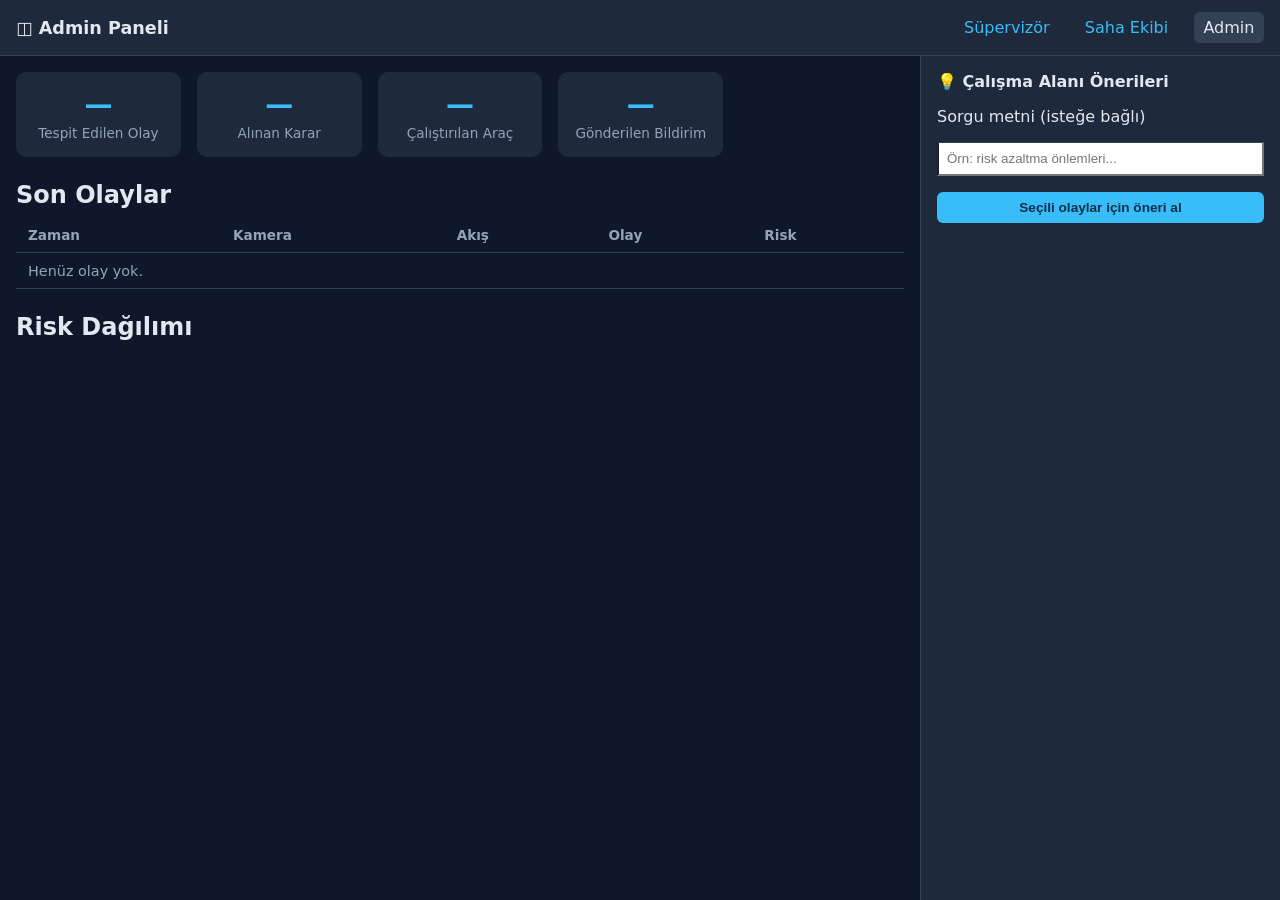
==== backend/gateway/static/admin.html @ 1fd238fa "ui  eklendi" ====
<!DOCTYPE html>
<html lang="tr">
<head>
  <meta charset="UTF-8" />
  <meta name="viewport" content="width=device-width, initial-scale=1.0" />
  <title>Admin | Video Risk Analizi</title>
  <link rel="stylesheet" href="styles.css" />
  <style>
    .app.with-sidebar .main { margin-right: 360px; }
    .app.with-sidebar .sidebar { width: 360px; }
  </style>
  <script type="module" src="admin.js"></script>
</head>
<body>
  <header>
    <h1>◫ Admin Paneli</h1>
    <nav class="nav-links">
      <a href="index.html">Süpervizör</a>
      <a href="saha.html">Saha Ekibi</a>
      <a href="admin.html" class="active">Admin</a>
    </nav>
  </header>
  <div class="app with-sidebar">
    <main class="main">
      <section class="kpi-grid" id="kpi-grid">
        <div class="kpi-card"><div class="value" id="kpi-events">—</div><div class="label">Tespit Edilen Olay</div></div>
        <div class="kpi-card"><div class="value" id="kpi-decisions">—</div><div class="label">Alınan Karar</div></div>
        <div class="kpi-card"><div class="value" id="kpi-tools">—</div><div class="label">Çalıştırılan Araç</div></div>
        <div class="kpi-card"><div class="value" id="kpi-notifications">—</div><div class="label">Gönderilen Bildirim</div></div>
      </section>

      <h2 style="margin:1rem 0 0.5rem;">Son Olaylar</h2>
      <table class="events-table">
        <thead>
          <tr><th>Zaman</th><th>Kamera</th><th>Akış</th><th>Olay</th><th>Risk</th></tr>
        </thead>
        <tbody id="events-body"><tr><td colspan="5" class="empty-state">Henüz olay yok.</td></tr></tbody>
      </table>

      <h2 style="margin:1rem 0 0.5rem;">Risk Dağılımı</h2>
      <div class="chart-wrap">
        <canvas id="risk-chart"></canvas>
      </div>
    </main>

    <aside class="sidebar" style="width:360px;">
      <h2>💡 Çalışma Alanı Önerileri</h2>
      <label class="meta" for="query-text">Sorgu metni (isteğe bağlı)</label>
      <input id="query-text" class="chat-input" style="padding:0.5rem;" placeholder="Örn: risk azaltma önlemleri..." />
      <button id="suggest-btn" class="btn" style="width:100%;">Seçili olaylar için öneri al</button>
      <div id="suggestions-list" style="display:flex;flex-direction:column;gap:0.75rem;margin-top:1rem;overflow-y:auto;flex:1;"></div>
    </aside>
  </div>

  <div id="chat-drawer" class="chat-drawer">
    <div class="modal-header">
      <h3 id="chat-title">Öneri Sohbeti</h3>
      <button class="close-drawer" id="chat-close">×</button>
    </div>
    <div id="chat-messages" class="chat-messages"></div>
    <form id="chat-form" class="chat-input">
      <input id="chat-input" type="text" placeholder="Mesaj yazın..." autocomplete="off" />
      <button class="btn" type="submit">Gönder</button>
    </form>
  </div>

  <div id="toast" class="toast"></div>
</body>
</html>
---- backend/gateway/static/styles.css ----
:root {
  --bg: #0f172a;
  --surface: #1e293b;
  --surface-2: #334155;
  --text: #e2e8f0;
  --muted: #94a3b8;
  --accent: #38bdf8;
  --danger: #ef4444;
  --warn: #f59e0b;
  --success: #22c55e;
  --post-it: #fef08a;
  --post-it-text: #422006;
}

* { box-sizing: border-box; }

html, body {
  margin: 0;
  padding: 0;
  background: var(--bg);
  color: var(--text);
  font-family: system-ui, -apple-system, BlinkMacSystemFont, "Segoe UI", Roboto, sans-serif;
  height: 100%;
  overflow: hidden;
}

a { color: var(--accent); text-decoration: none; }
a:hover { text-decoration: underline; }

header {
  height: 56px;
  background: var(--surface);
  border-bottom: 1px solid var(--surface-2);
  display: flex;
  align-items: center;
  justify-content: space-between;
  padding: 0 1rem;
  flex-shrink: 0;
}

header h1 {
  margin: 0;
  font-size: 1.1rem;
  display: flex;
  align-items: center;
  gap: 0.5rem;
}

.nav-links {
  display: flex;
  gap: 1rem;
}

.nav-links a {
  padding: 0.35rem 0.6rem;
  border-radius: 6px;
}

.nav-links a.active {
  background: var(--surface-2);
  color: var(--text);
}

.app {
  display: flex;
  height: calc(100vh - 56px);
}

.main {
  flex: 1;
  overflow: auto;
  padding: 1rem;
}

/* Camera grid */
.camera-grid {
  display: grid;
  grid-template-columns: repeat(3, 1fr);
  gap: 8px;
}

.camera-cell {
  position: relative;
  aspect-ratio: 16/9;
  background: #000;
  border-radius: 8px;
  overflow: hidden;
  cursor: pointer;
  border: 2px solid transparent;
  transition: border-color 0.2s;
}

.camera-cell video {
  width: 100%;
  height: 100%;
  object-fit: cover;
  display: block;
}

.camera-cell.risk-high {
  animation: blink-red 1s infinite;
  border: 4px solid #ff0000;
}

.camera-cell.risk-medium {
  border: 3px solid #f59e0b;
}

.camera-cell.risk-low {
  border: 2px solid #22c55e;
}

@keyframes blink-red {
  0%, 100% { border-color: #ff0000; }
  50% { border-color: #5c0000; }
}

.camera-label {
  position: absolute;
  bottom: 0;
  left: 0;
  right: 0;
  padding: 0.5rem;
  background: rgba(0,0,0,0.6);
  display: flex;
  justify-content: space-between;
  align-items: center;
  font-size: 0.85rem;
}

.risk-badge {
  padding: 0.15rem 0.45rem;
  border-radius: 999px;
  font-weight: 700;
  text-transform: uppercase;
  font-size: 0.7rem;
}

.risk-badge.high { background: rgba(239,68,68,0.2); color: #fca5a5; }
.risk-badge.medium { background: rgba(245,158,11,0.2); color: #fcd34d; }
.risk-badge.low { background: rgba(34,197,94,0.2); color: #86efac; }

/* Sidebar */
.sidebar {
  width: 320px;
  background: var(--surface);
  border-left: 1px solid var(--surface-2);
  display: flex;
  flex-direction: column;
  padding: 1rem;
  gap: 1rem;
  position: fixed;
  right: 0;
  top: 56px;
  bottom: 0;
  overflow-y: auto;
}

.app.with-sidebar .main {
  margin-right: 320px;
}

.sidebar h2 {
  margin: 0;
  font-size: 1rem;
}

.notifications-list {
  display: flex;
  flex-direction: column;
  gap: 0.5rem;
  max-height: 220px;
  overflow-y: auto;
}

.notification-card {
  background: var(--surface-2);
  border-radius: 8px;
  padding: 0.6rem;
  font-size: 0.85rem;
}

.notification-card .meta {
  color: var(--muted);
  font-size: 0.75rem;
  margin-top: 0.25rem;
}

.actions-panel h3 {
  margin: 0 0 0.5rem;
  font-size: 0.95rem;
}

.actions-list {
  display: flex;
  flex-wrap: wrap;
  gap: 0.5rem;
}

.btn {
  background: var(--accent);
  color: #082f49;
  border: none;
  border-radius: 6px;
  padding: 0.5rem 0.75rem;
  font-weight: 600;
  cursor: pointer;
  font-size: 0.85rem;
}

.btn:hover { filter: brightness(1.1); }

.btn-secondary {
  background: var(--surface-2);
  color: var(--text);
}

.btn-danger {
  background: var(--danger);
  color: white;
}

/* Modal */
.modal-overlay {
  position: fixed;
  inset: 0;
  background: rgba(0,0,0,0.8);
  display: none;
  align-items: center;
  justify-content: center;
  z-index: 100;
}

.modal-overlay.open { display: flex; }

.modal {
  background: var(--surface);
  width: min(900px, 95vw);
  max-height: 90vh;
  border-radius: 12px;
  overflow: hidden;
  display: flex;
  flex-direction: column;
}

.modal-header {
  display: flex;
  justify-content: space-between;
  align-items: center;
  padding: 0.75rem 1rem;
  border-bottom: 1px solid var(--surface-2);
}

.modal-body {
  padding: 1rem;
  overflow-y: auto;
}

.modal video {
  width: 100%;
  aspect-ratio: 16/9;
  background: #000;
  border-radius: 8px;
}

/* Post-it */
.post-it {
  background: var(--post-it);
  color: var(--post-it-text);
  padding: 1rem;
  border-radius: 4px;
  box-shadow: 4px 4px 10px rgba(0,0,0,0.25);
  transform: rotate(-1.5deg);
  transition: transform 0.15s, box-shadow 0.15s;
  cursor: pointer;
}

.post-it:hover {
  transform: rotate(0deg) scale(1.02);
  box-shadow: 6px 6px 14px rgba(0,0,0,0.3);
}

.post-it h4 { margin: 0 0 0.5rem; font-size: 1rem; }
.post-it p { margin: 0; font-size: 0.85rem; }

/* Alarm banner */
.alarm-banner {
  background: var(--danger);
  color: white;
  padding: 0.75rem 1rem;
  border-radius: 8px;
  animation: blink-bg 1s infinite;
  font-weight: 700;
  display: flex;
  align-items: center;
  gap: 0.5rem;
}

@keyframes blink-bg {
  0%, 100% { background: #ef4444; }
  50% { background: #7f1d1d; }
}

/* Toast */
.toast {
  position: fixed;
  bottom: 1rem;
  left: 50%;
  transform: translateX(-50%);
  background: var(--surface-2);
  color: var(--text);
  padding: 0.75rem 1.25rem;
  border-radius: 8px;
  box-shadow: 0 4px 12px rgba(0,0,0,0.4);
  z-index: 200;
  display: none;
}

.toast.show { display: block; }

/* Saha */
.role-selector {
  display: flex;
  gap: 0.5rem;
  margin-bottom: 1rem;
  flex-wrap: wrap;
}

.role-selector button.active {
  background: var(--accent);
  color: #082f49;
}

.alarm-card {
  background: var(--surface);
  border-radius: 10px;
  padding: 1rem;
  margin-bottom: 1rem;
  border: 1px solid var(--surface-2);
}

.alarm-card video {
  width: 100%;
  aspect-ratio: 16/9;
  background: #000;
  border-radius: 8px;
  margin: 0.75rem 0;
}

/* Admin */
.kpi-grid {
  display: grid;
  grid-template-columns: repeat(auto-fill, minmax(160px, 1fr));
  gap: 1rem;
  margin-bottom: 1.5rem;
}

.kpi-card {
  background: var(--surface);
  border-radius: 10px;
  padding: 1rem;
  text-align: center;
}

.kpi-card .value {
  font-size: 1.75rem;
  font-weight: 700;
  color: var(--accent);
}

.kpi-card .label {
  font-size: 0.85rem;
  color: var(--muted);
  margin-top: 0.25rem;
}

.events-table {
  width: 100%;
  border-collapse: collapse;
  font-size: 0.85rem;
  margin-bottom: 1.5rem;
}

.events-table th,
.events-table td {
  padding: 0.6rem 0.75rem;
  border-bottom: 1px solid var(--surface-2);
  text-align: left;
}

.events-table th { color: var(--muted); }

.chart-wrap {
  width: 100%;
  max-width: 420px;
  aspect-ratio: 2 / 1;
  margin-bottom: 1.5rem;
}

.chat-drawer {
  position: fixed;
  right: 0;
  top: 56px;
  bottom: 0;
  width: 360px;
  background: var(--surface);
  border-left: 1px solid var(--surface-2);
  display: flex;
  flex-direction: column;
  transform: translateX(100%);
  transition: transform 0.2s;
  z-index: 120;
}

.chat-drawer.open { transform: translateX(0); }

.chat-messages {
  flex: 1;
  overflow-y: auto;
  padding: 1rem;
  display: flex;
  flex-direction: column;
  gap: 0.75rem;
}

.chat-bubble {
  background: var(--surface-2);
  padding: 0.6rem 0.8rem;
  border-radius: 8px;
  font-size: 0.85rem;
}

.chat-bubble.user { align-self: flex-end; background: #0c4a6e; }

.chat-input {
  display: flex;
  gap: 0.5rem;
  padding: 1rem;
  border-top: 1px solid var(--surface-2);
}

.chat-input input {
  flex: 1;
  background: var(--bg);
  border: 1px solid var(--surface-2);
  border-radius: 6px;
  color: var(--text);
  padding: 0.5rem 0.75rem;
}

.close-drawer {
  background: transparent;
  border: none;
  color: var(--text);
  font-size: 1.25rem;
  cursor: pointer;
}

.empty-state {
  color: var(--muted);
  font-size: 0.9rem;
  text-align: center;
  padding: 2rem;
}

@media (max-width: 900px) {
  .camera-grid { grid-template-columns: repeat(2, 1fr); }
  .sidebar { width: 100%; position: relative; top: auto; right: auto; border-left: none; border-top: 1px solid var(--surface-2); }
  .app.with-sidebar { flex-direction: column; }
  .app.with-sidebar .main { margin-right: 0; }
}

@media (max-width: 600px) {
  .camera-grid { grid-template-columns: 1fr; }
}
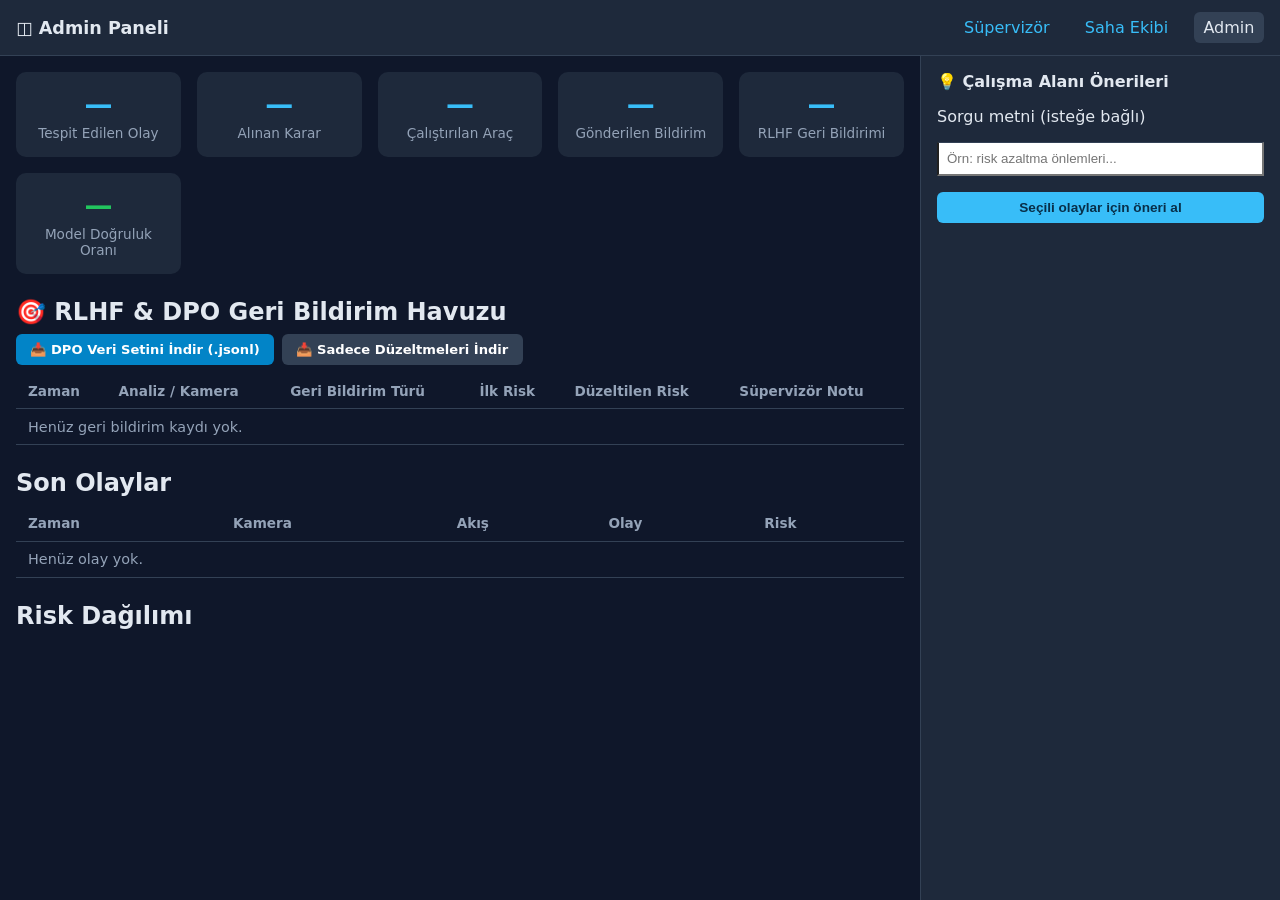
==== commit cebb6ffc: "RLHF eklendi" ====
--- a/backend/gateway/static/admin.html
+++ b/backend/gateway/static/admin.html
@@ -27,7 +27,24 @@
         <div class="kpi-card"><div class="value" id="kpi-decisions">—</div><div class="label">Alınan Karar</div></div>
         <div class="kpi-card"><div class="value" id="kpi-tools">—</div><div class="label">Çalıştırılan Araç</div></div>
         <div class="kpi-card"><div class="value" id="kpi-notifications">—</div><div class="label">Gönderilen Bildirim</div></div>
+        <div class="kpi-card"><div class="value" id="kpi-feedbacks" style="color:#38bdf8;">—</div><div class="label">RLHF Geri Bildirimi</div></div>
+        <div class="kpi-card"><div class="value" id="kpi-accuracy" style="color:#22c55e;">—</div><div class="label">Model Doğruluk Oranı</div></div>
       </section>
+
+      <!-- RLHF / DPO Veri Seti ve Geri Bildirim Havuzu -->
+      <div style="display:flex;justify-content:space-between;align-items:center;margin:1.5rem 0 0.5rem;flex-wrap:wrap;gap:0.5rem;">
+        <h2 style="margin:0;">🎯 RLHF & DPO Geri Bildirim Havuzu</h2>
+        <div style="display:flex;gap:0.5rem;">
+          <a href="/api/v1/feedback/export" class="btn-dpo-export" download="dpo_dataset.jsonl">📥 DPO Veri Setini İndir (.jsonl)</a>
+          <a href="/api/v1/feedback/export?only_corrections=true" class="btn-dpo-export" style="background:#334155;" download="dpo_corrections.jsonl">📥 Sadece Düzeltmeleri İndir</a>
+        </div>
+      </div>
+      <table class="events-table">
+        <thead>
+          <tr><th>Zaman</th><th>Analiz / Kamera</th><th>Geri Bildirim Türü</th><th>İlk Risk</th><th>Düzeltilen Risk</th><th>Süpervizör Notu</th></tr>
+        </thead>
+        <tbody id="feedbacks-body"><tr><td colspan="6" class="empty-state">Henüz geri bildirim kaydı yok.</td></tr></tbody>
+      </table>
 
       <h2 style="margin:1rem 0 0.5rem;">Son Olaylar</h2>
       <table class="events-table">
@@ -41,6 +58,7 @@
       <div class="chart-wrap">
         <canvas id="risk-chart"></canvas>
       </div>
+
     </main>
 
     <aside class="sidebar" style="width:360px;">
--- a/backend/gateway/static/styles.css
+++ b/backend/gateway/static/styles.css
@@ -473,3 +473,377 @@
 @media (max-width: 600px) {
   .camera-grid { grid-template-columns: 1fr; }
 }
+
+/* =========================================================================
+   Sözde-canlı arayüz eklemeleri — gerçek analiz verisi için yeni bileşenler
+   ========================================================================= */
+
+/* Başlık çubuğundaki kütüphane/rol durumu */
+header .meta { margin-left: auto; font-size: 0.8rem; opacity: 0.75; }
+
+/* Kamera hücresi: o an tetiklenen uyarı satırı */
+.cell-event {
+  padding: 0.35rem 0.6rem;
+  font-size: 0.75rem;
+  color: #94a3b8;
+  background: rgba(15, 23, 42, 0.75);
+  border-top: 1px solid rgba(148, 163, 184, 0.15);
+  white-space: nowrap;
+  overflow: hidden;
+  text-overflow: ellipsis;
+}
+.cell-event-active {
+  color: #fca5a5;
+  background: rgba(239, 68, 68, 0.16);
+  font-weight: 600;
+}
+
+.camera-label .label-text {
+  overflow: hidden;
+  text-overflow: ellipsis;
+  white-space: nowrap;
+}
+
+/* --- Bildirim kartları: şiddet renkli, zaman damgalı --- */
+.notification-card {
+  border-left: 3px solid rgba(148, 163, 184, 0.4);
+}
+.notification-card.severity-high { border-left-color: #ef4444; }
+.notification-card.severity-medium { border-left-color: #f59e0b; }
+.notification-card.severity-low { border-left-color: #22c55e; }
+
+.notif-head {
+  display: flex;
+  justify-content: space-between;
+  align-items: center;
+  gap: 0.5rem;
+  margin-bottom: 0.25rem;
+}
+.notif-severity {
+  font-size: 0.65rem;
+  font-weight: 700;
+  letter-spacing: 0.04em;
+  padding: 0.1rem 0.4rem;
+  border-radius: 4px;
+}
+.notif-severity.high { background: rgba(239, 68, 68, 0.2); color: #fca5a5; }
+.notif-severity.medium { background: rgba(245, 158, 11, 0.2); color: #fcd34d; }
+.notif-severity.low { background: rgba(34, 197, 94, 0.2); color: #86efac; }
+.notif-clock { font-size: 0.7rem; opacity: 0.6; font-variant-numeric: tabular-nums; }
+.notif-title { font-size: 0.85rem; font-weight: 600; }
+
+/* --- Ajan olay özeti kutusu (iki ekranda da aynı metin) --- */
+.summary-box {
+  margin: 0.35rem 0 0.75rem;
+  padding: 0.7rem 0.85rem;
+  background: rgba(56, 189, 248, 0.07);
+  border: 1px solid rgba(56, 189, 248, 0.22);
+  border-left: 3px solid #38bdf8;
+  border-radius: 6px;
+  font-size: 0.88rem;
+  line-height: 1.5;
+}
+
+.note-box {
+  margin: 0.35rem 0 0.75rem;
+  padding: 0.6rem 0.8rem;
+  background: rgba(245, 158, 11, 0.09);
+  border: 1px dashed rgba(245, 158, 11, 0.4);
+  border-radius: 6px;
+  font-size: 0.85rem;
+}
+
+.modal-meta-row {
+  display: flex;
+  gap: 1rem;
+  align-items: center;
+  flex-wrap: wrap;
+  margin-top: 0.85rem;
+}
+
+.modal-body h3 { margin: 1.1rem 0 0.4rem; font-size: 0.95rem; }
+.modal-body h4 { margin: 0.9rem 0 0.35rem; font-size: 0.88rem; }
+
+/* --- Olay zaman çizelgesi --- */
+.event-timeline { list-style: none; margin: 0; padding: 0; }
+.timeline-item {
+  display: grid;
+  grid-template-columns: 3.4rem 9rem 4.2rem 1fr;
+  gap: 0.55rem;
+  align-items: center;
+  padding: 0.45rem 0.5rem;
+  border-radius: 5px;
+  border-left: 3px solid rgba(148, 163, 184, 0.35);
+  background: rgba(148, 163, 184, 0.05);
+  margin-bottom: 0.3rem;
+  cursor: pointer;
+  font-size: 0.8rem;
+  transition: background 0.15s;
+}
+.timeline-item:hover { background: rgba(56, 189, 248, 0.12); }
+.timeline-item.severity-high { border-left-color: #ef4444; }
+.timeline-item.severity-medium { border-left-color: #f59e0b; }
+.timeline-item.severity-low { border-left-color: #22c55e; }
+.timeline-time { font-variant-numeric: tabular-nums; font-weight: 700; color: #e2e8f0; }
+.timeline-type { color: #cbd5e1; overflow: hidden; text-overflow: ellipsis; white-space: nowrap; }
+.timeline-sev { font-size: 0.62rem; font-weight: 700; padding: 0.08rem 0.3rem; border-radius: 3px; text-align: center; }
+.timeline-sev.high { background: rgba(239, 68, 68, 0.2); color: #fca5a5; }
+.timeline-sev.medium { background: rgba(245, 158, 11, 0.2); color: #fcd34d; }
+.timeline-sev.low { background: rgba(34, 197, 94, 0.2); color: #86efac; }
+.timeline-item .meta { overflow: hidden; text-overflow: ellipsis; white-space: nowrap; }
+
+/* --- Aksiyon listesi (operatör talimatları) --- */
+.action-advice {
+  margin: 0.4rem 0 0;
+  padding-left: 1.2rem;
+  font-size: 0.83rem;
+  line-height: 1.55;
+  color: #cbd5e1;
+}
+.action-advice li { margin-bottom: 0.2rem; }
+
+.btn-done { opacity: 0.75; border-color: rgba(34, 197, 94, 0.5); }
+
+/* --- Atama paneli --- */
+.assign-panel {
+  display: grid;
+  grid-template-columns: repeat(auto-fit, minmax(160px, 1fr));
+  gap: 0.6rem;
+  align-items: end;
+  padding: 0.8rem;
+  background: rgba(148, 163, 184, 0.06);
+  border: 1px solid rgba(148, 163, 184, 0.18);
+  border-radius: 7px;
+}
+.assign-panel label { display: flex; flex-direction: column; gap: 0.25rem; font-size: 0.76rem; }
+.assign-panel select,
+.assign-panel input {
+  padding: 0.45rem 0.55rem;
+  border-radius: 5px;
+  border: 1px solid rgba(148, 163, 184, 0.3);
+  background: #0f172a;
+  color: #e2e8f0;
+  font-size: 0.82rem;
+  font-family: inherit;
+}
+.assign-panel .btn { height: 2.2rem; }
+#assign-existing { margin-top: 0.6rem; display: flex; flex-wrap: wrap; gap: 0.35rem; align-items: center; }
+
+/* --- Durum rozetleri --- */
+.status-badge {
+  font-size: 0.68rem;
+  font-weight: 600;
+  padding: 0.15rem 0.45rem;
+  border-radius: 4px;
+  background: rgba(148, 163, 184, 0.18);
+  color: #cbd5e1;
+}
+.status-badge.status-atandi { background: rgba(239, 68, 68, 0.18); color: #fca5a5; }
+.status-badge.status-goruldu { background: rgba(245, 158, 11, 0.18); color: #fcd34d; }
+.status-badge.status-tamamlandi { background: rgba(34, 197, 94, 0.18); color: #86efac; }
+
+/* --- Saha ekibi görev kartları --- */
+.filter-row {
+  display: flex;
+  gap: 0.8rem;
+  align-items: end;
+  margin-bottom: 1rem;
+  flex-wrap: wrap;
+}
+.filter-row label { display: flex; flex-direction: column; gap: 0.25rem; font-size: 0.76rem; }
+.filter-row select {
+  padding: 0.4rem 0.55rem;
+  border-radius: 5px;
+  border: 1px solid rgba(148, 163, 184, 0.3);
+  background: #0f172a;
+  color: #e2e8f0;
+  font-family: inherit;
+}
+
+.alarm-card .card-head {
+  display: flex;
+  justify-content: space-between;
+  align-items: center;
+  gap: 0.8rem;
+}
+.alarm-card .card-head h3 { margin: 0.5rem 0; }
+.card-facts { display: flex; flex-wrap: wrap; gap: 0.9rem; margin-bottom: 0.6rem; }
+.clip-hint { margin-top: 0.3rem; opacity: 0.7; }
+.card-buttons { margin-top: 0.6rem; flex-wrap: wrap; }
+
+.alarm-card.status-goruldu { border-color: rgba(245, 158, 11, 0.45); }
+.alarm-card.status-tamamlandi { border-color: rgba(34, 197, 94, 0.4); opacity: 0.82; }
+.alarm-card.status-tamamlandi .alarm-banner { background: rgba(34, 197, 94, 0.2); color: #86efac; }
+.alarm-card.status-goruldu .alarm-banner { background: rgba(245, 158, 11, 0.2); color: #fcd34d; }
+
+.toast-error { background: #7f1d1d !important; color: #fecaca !important; }
+
+.empty-state code {
+  background: rgba(148, 163, 184, 0.15);
+  padding: 0.1rem 0.35rem;
+  border-radius: 4px;
+  font-size: 0.85em;
+}
+
+/* =========================================================================
+   RLHF & Human-in-the-Loop (HitL) Model Geri Bildirim Bileşenleri
+   ========================================================================= */
+
+.feedback-section {
+  margin: 1.25rem 0 0.75rem;
+  padding: 0.9rem;
+  background: rgba(30, 41, 59, 0.6);
+  border: 1px solid rgba(56, 189, 248, 0.25);
+  border-left: 4px solid #38bdf8;
+  border-radius: 8px;
+}
+
+.feedback-header {
+  display: flex;
+  justify-content: space-between;
+  align-items: center;
+  margin-bottom: 0.75rem;
+}
+
+.feedback-header h3 {
+  margin: 0 !important;
+  font-size: 0.92rem;
+  color: #e2e8f0;
+  display: flex;
+  align-items: center;
+  gap: 0.4rem;
+}
+
+.fb-badge {
+  font-size: 0.7rem;
+  font-weight: 600;
+  padding: 0.2rem 0.5rem;
+  border-radius: 999px;
+  letter-spacing: 0.02em;
+}
+
+.fb-badge.pending {
+  background: rgba(148, 163, 184, 0.15);
+  color: #94a3b8;
+}
+
+.fb-badge.correct {
+  background: rgba(34, 197, 94, 0.2);
+  color: #86efac;
+  border: 1px solid rgba(34, 197, 94, 0.4);
+}
+
+.fb-badge.corrected {
+  background: rgba(245, 158, 11, 0.2);
+  color: #fcd34d;
+  border: 1px solid rgba(245, 158, 11, 0.4);
+}
+
+.feedback-quick-actions {
+  display: flex;
+  gap: 0.6rem;
+  flex-wrap: wrap;
+}
+
+.btn-success-light {
+  background: rgba(34, 197, 94, 0.15);
+  border: 1px solid rgba(34, 197, 94, 0.4);
+  color: #86efac;
+  padding: 0.45rem 0.8rem;
+  border-radius: 6px;
+  cursor: pointer;
+  font-size: 0.82rem;
+  font-weight: 600;
+  transition: all 0.15s ease;
+}
+
+.btn-success-light:hover {
+  background: rgba(34, 197, 94, 0.3);
+  color: #fff;
+}
+
+.btn-warning-light {
+  background: rgba(245, 158, 11, 0.15);
+  border: 1px solid rgba(245, 158, 11, 0.4);
+  color: #fcd34d;
+  padding: 0.45rem 0.8rem;
+  border-radius: 6px;
+  cursor: pointer;
+  font-size: 0.82rem;
+  font-weight: 600;
+  transition: all 0.15s ease;
+}
+
+.btn-warning-light:hover {
+  background: rgba(245, 158, 11, 0.3);
+  color: #fff;
+}
+
+.fb-edit-panel {
+  margin-top: 0.85rem;
+  padding-top: 0.85rem;
+  border-top: 1px dashed rgba(148, 163, 184, 0.25);
+  display: flex;
+  flex-direction: column;
+  gap: 0.6rem;
+}
+
+.fb-edit-panel[hidden] {
+  display: none !important;
+}
+
+.fb-grid {
+  display: grid;
+  grid-template-columns: 1fr 1fr;
+  gap: 0.6rem;
+}
+
+.fb-edit-panel label {
+  display: flex;
+  flex-direction: column;
+  gap: 0.25rem;
+  font-size: 0.76rem;
+}
+
+.fb-edit-panel select,
+.fb-edit-panel input,
+.fb-edit-panel textarea {
+  padding: 0.45rem 0.55rem;
+  border-radius: 5px;
+  border: 1px solid rgba(148, 163, 184, 0.3);
+  background: #0f172a;
+  color: #e2e8f0;
+  font-size: 0.82rem;
+  font-family: inherit;
+}
+
+.fb-textarea {
+  resize: vertical;
+  min-height: 50px;
+}
+
+.fb-actions-row {
+  display: flex;
+  gap: 0.5rem;
+  margin-top: 0.3rem;
+}
+
+.btn-dpo-export {
+  display: inline-flex;
+  align-items: center;
+  gap: 0.4rem;
+  background: #0284c7;
+  color: white;
+  border: none;
+  padding: 0.5rem 0.9rem;
+  border-radius: 6px;
+  font-weight: 600;
+  font-size: 0.82rem;
+  cursor: pointer;
+  transition: background 0.15s;
+}
+
+.btn-dpo-export:hover {
+  background: #0369a1;
+}
+
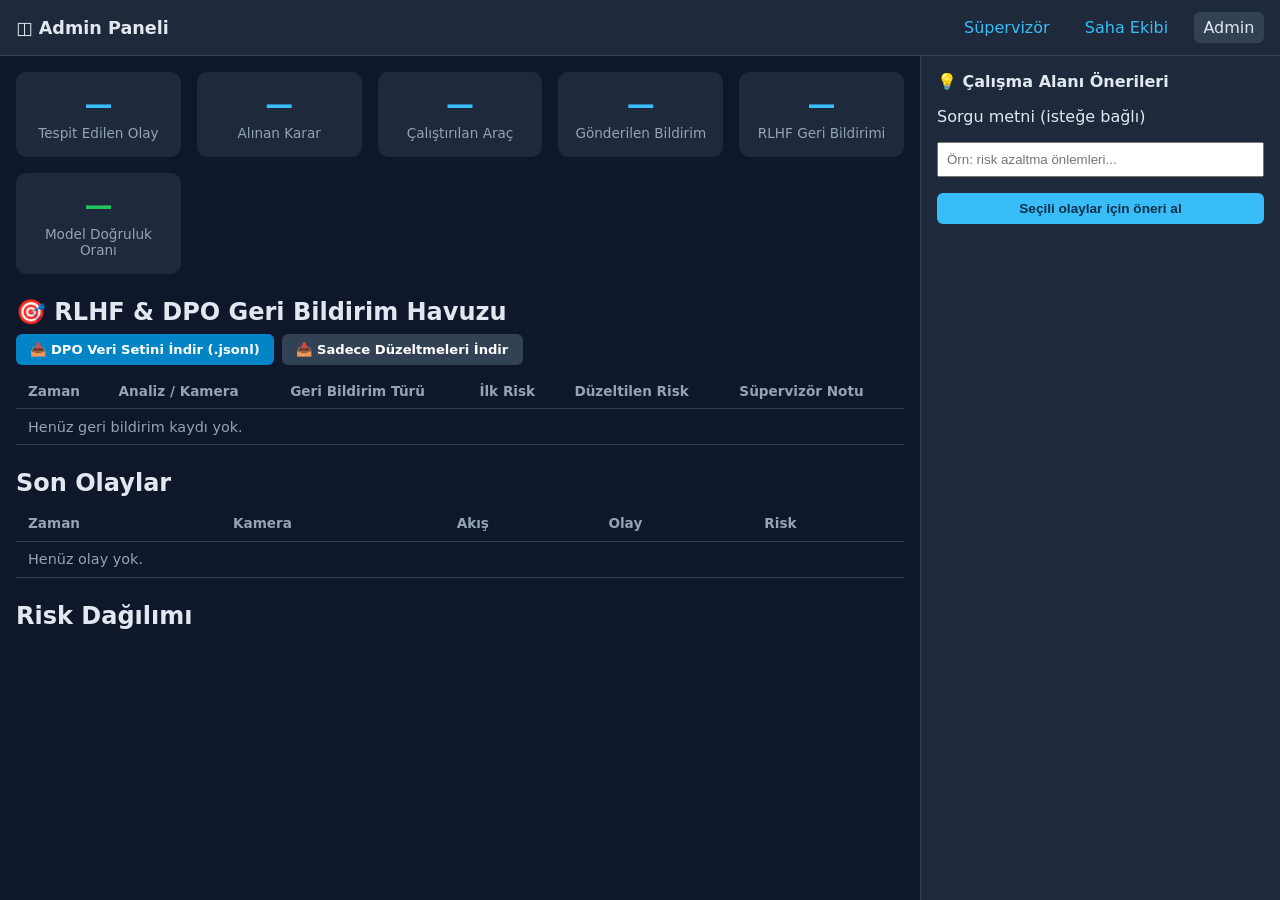
==== commit 771c5f01: "ui degisti" ====
--- a/backend/gateway/static/admin.html
+++ b/backend/gateway/static/admin.html
@@ -66,20 +66,12 @@
       <label class="meta" for="query-text">Sorgu metni (isteğe bağlı)</label>
       <input id="query-text" class="chat-input" style="padding:0.5rem;" placeholder="Örn: risk azaltma önlemleri..." />
       <button id="suggest-btn" class="btn" style="width:100%;">Seçili olaylar için öneri al</button>
-      <div id="suggestions-list" style="display:flex;flex-direction:column;gap:0.75rem;margin-top:1rem;overflow-y:auto;flex:1;"></div>
+      <!-- Düz metin listesi: başlık, kategori, öncelik, maliyet. Eskiden
+           tıklanabilir post-it kartları + LLM sohbet çekmecesi vardı; bu
+           özellik aşırı ağırlaştırılmıştı ve burada yorum/sohbet bölümüne
+           gerek yok. -->
+      <div id="suggestions-list" class="suggestions-plain"></div>
     </aside>
-  </div>
-
-  <div id="chat-drawer" class="chat-drawer">
-    <div class="modal-header">
-      <h3 id="chat-title">Öneri Sohbeti</h3>
-      <button class="close-drawer" id="chat-close">×</button>
-    </div>
-    <div id="chat-messages" class="chat-messages"></div>
-    <form id="chat-form" class="chat-input">
-      <input id="chat-input" type="text" placeholder="Mesaj yazın..." autocomplete="off" />
-      <button class="btn" type="submit">Gönder</button>
-    </form>
   </div>
 
   <div id="toast" class="toast"></div>
--- a/backend/gateway/static/styles.css
+++ b/backend/gateway/static/styles.css
@@ -97,16 +97,20 @@
   display: block;
 }
 
-.camera-cell.risk-high {
+/* Kamera çerçevesi: SADECE backend'in ürettiği aktif risk penceresi
+ * (active_window) doluyken renklenir — analizin videosu boyunca kesintisiz
+ * yanmaz. Pencere yoksa (.window-* sınıflarından hiçbiri) çerçeve şeffaf
+ * kalır. Bkz. index.js renderCell() ve replay.py active_risk_window(). */
+.camera-cell.window-high {
   animation: blink-red 1s infinite;
   border: 4px solid #ff0000;
 }
 
-.camera-cell.risk-medium {
+.camera-cell.window-medium {
   border: 3px solid #f59e0b;
 }
 
-.camera-cell.risk-low {
+.camera-cell.window-low {
   border: 2px solid #22c55e;
 }
 
@@ -263,25 +267,22 @@
   border-radius: 8px;
 }
 
-/* Post-it */
-.post-it {
-  background: var(--post-it);
-  color: var(--post-it-text);
-  padding: 1rem;
-  border-radius: 4px;
-  box-shadow: 4px 4px 10px rgba(0,0,0,0.25);
-  transform: rotate(-1.5deg);
-  transition: transform 0.15s, box-shadow 0.15s;
-  cursor: pointer;
-}
-
-.post-it:hover {
-  transform: rotate(0deg) scale(1.02);
-  box-shadow: 6px 6px 14px rgba(0,0,0,0.3);
-}
-
-.post-it h4 { margin: 0 0 0.5rem; font-size: 1rem; }
-.post-it p { margin: 0; font-size: 0.85rem; }
+/* Çalışma alanı önerileri: düz metin satırları (tıklanamaz, sohbet yok). */
+.suggestions-plain {
+  display: flex;
+  flex-direction: column;
+  gap: 0.6rem;
+  margin-top: 1rem;
+  overflow-y: auto;
+  flex: 1;
+}
+.suggestion-row {
+  padding: 0.6rem 0.75rem;
+  background: var(--surface-2);
+  border-radius: 6px;
+  border-left: 3px solid var(--accent);
+}
+.suggestion-title { font-size: 0.88rem; font-weight: 600; margin-bottom: 0.25rem; }
 
 /* Alarm banner */
 .alarm-banner {
@@ -397,46 +398,11 @@
   margin-bottom: 1.5rem;
 }
 
-.chat-drawer {
-  position: fixed;
-  right: 0;
-  top: 56px;
-  bottom: 0;
-  width: 360px;
-  background: var(--surface);
-  border-left: 1px solid var(--surface-2);
-  display: flex;
-  flex-direction: column;
-  transform: translateX(100%);
-  transition: transform 0.2s;
-  z-index: 120;
-}
-
-.chat-drawer.open { transform: translateX(0); }
-
-.chat-messages {
-  flex: 1;
-  overflow-y: auto;
-  padding: 1rem;
-  display: flex;
-  flex-direction: column;
-  gap: 0.75rem;
-}
-
-.chat-bubble {
-  background: var(--surface-2);
-  padding: 0.6rem 0.8rem;
-  border-radius: 8px;
-  font-size: 0.85rem;
-}
-
-.chat-bubble.user { align-self: flex-end; background: #0c4a6e; }
-
+/* Admin sidebar'daki sorgu metni girişi (chat-drawer kaldırıldı, bu sınıf
+ * yalnızca input stilini paylaşmak için tutuldu). */
 .chat-input {
   display: flex;
   gap: 0.5rem;
-  padding: 1rem;
-  border-top: 1px solid var(--surface-2);
 }
 
 .chat-input input {
@@ -604,8 +570,8 @@
 
 .btn-done { opacity: 0.75; border-color: rgba(34, 197, 94, 0.5); }
 
-/* --- Atama paneli --- */
-.assign-panel {
+/* --- Manuel aksiyon / atama paneli (süpervizör modalı ve saha kartları) --- */
+.manual-action-panel {
   display: grid;
   grid-template-columns: repeat(auto-fit, minmax(160px, 1fr));
   gap: 0.6rem;
@@ -614,10 +580,11 @@
   background: rgba(148, 163, 184, 0.06);
   border: 1px solid rgba(148, 163, 184, 0.18);
   border-radius: 7px;
-}
-.assign-panel label { display: flex; flex-direction: column; gap: 0.25rem; font-size: 0.76rem; }
-.assign-panel select,
-.assign-panel input {
+  margin-bottom: 0.6rem;
+}
+.manual-action-panel label { display: flex; flex-direction: column; gap: 0.25rem; font-size: 0.76rem; }
+.manual-action-panel select,
+.manual-action-panel input {
   padding: 0.45rem 0.55rem;
   border-radius: 5px;
   border: 1px solid rgba(148, 163, 184, 0.3);
@@ -626,8 +593,8 @@
   font-size: 0.82rem;
   font-family: inherit;
 }
-.assign-panel .btn { height: 2.2rem; }
-#assign-existing { margin-top: 0.6rem; display: flex; flex-wrap: wrap; gap: 0.35rem; align-items: center; }
+.manual-action-panel .btn { height: 2.2rem; }
+#assign-existing, #manual-result { margin-top: 0.6rem; display: flex; flex-wrap: wrap; gap: 0.35rem; align-items: center; }
 
 /* --- Durum rozetleri --- */
 .status-badge {
@@ -657,6 +624,24 @@
   border: 1px solid rgba(148, 163, 184, 0.3);
   background: #0f172a;
   color: #e2e8f0;
+  font-family: inherit;
+}
+
+.card-manual-panel {
+  display: flex;
+  gap: 0.5rem;
+  align-items: center;
+  flex-wrap: wrap;
+}
+.card-manual-panel .manual-tool-select {
+  flex: 1;
+  min-width: 160px;
+  padding: 0.45rem 0.55rem;
+  border-radius: 5px;
+  border: 1px solid rgba(148, 163, 184, 0.3);
+  background: #0f172a;
+  color: #e2e8f0;
+  font-size: 0.82rem;
   font-family: inherit;
 }
 
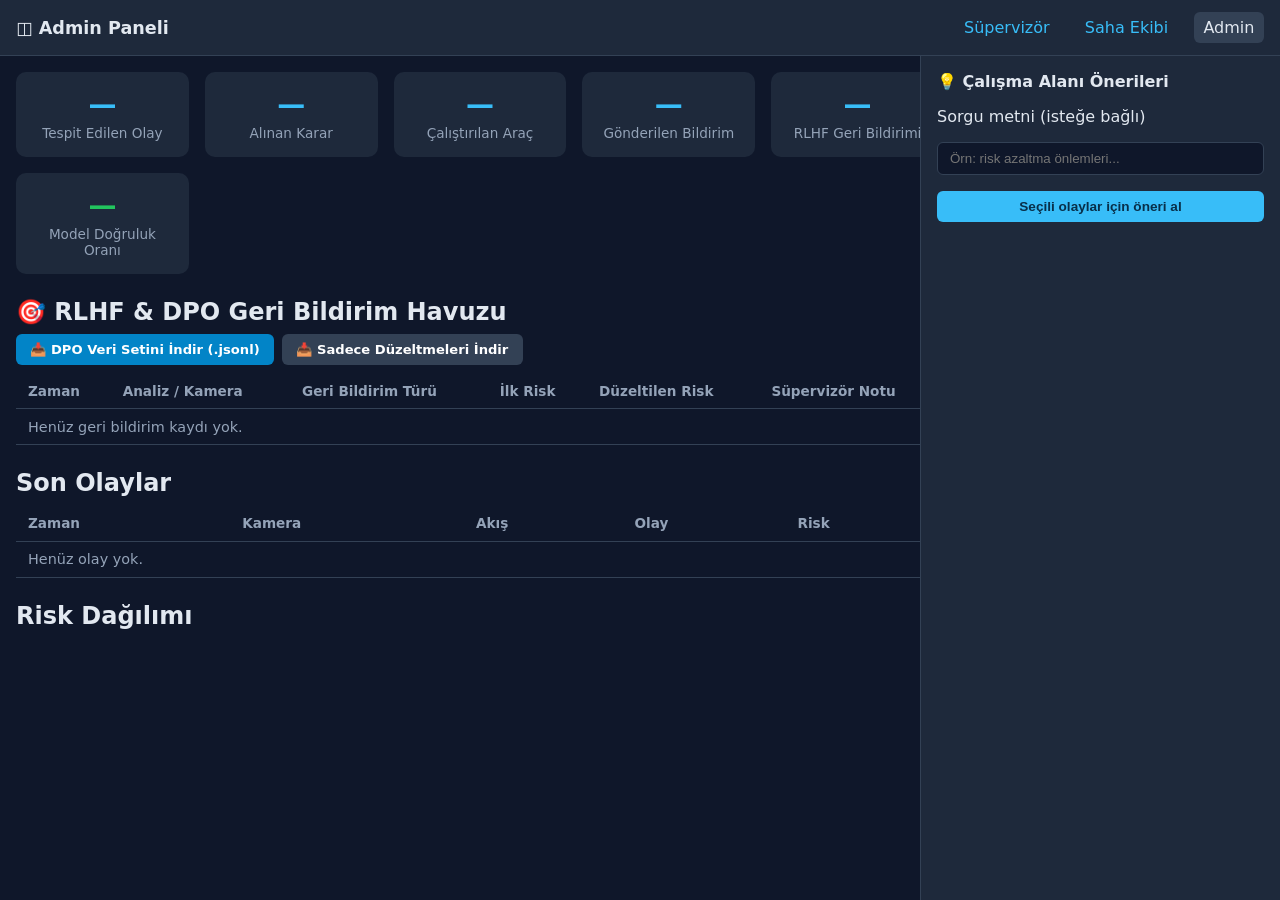
==== commit e58eadc3: "arayüz güncelleme ve paralelleştirme" ====
--- a/backend/gateway/static/admin.html
+++ b/backend/gateway/static/admin.html
@@ -5,10 +5,6 @@
   <meta name="viewport" content="width=device-width, initial-scale=1.0" />
   <title>Admin | Video Risk Analizi</title>
   <link rel="stylesheet" href="styles.css" />
-  <style>
-    .app.with-sidebar .main { margin-right: 360px; }
-    .app.with-sidebar .sidebar { width: 360px; }
-  </style>
   <script type="module" src="admin.js"></script>
 </head>
 <body>
@@ -33,7 +29,7 @@
 
       <!-- RLHF / DPO Veri Seti ve Geri Bildirim Havuzu -->
       <div style="display:flex;justify-content:space-between;align-items:center;margin:1.5rem 0 0.5rem;flex-wrap:wrap;gap:0.5rem;">
-        <h2 style="margin:0;">🎯 RLHF & DPO Geri Bildirim Havuzu</h2>
+        <h2 style="margin:0;">🎯 RLHF &amp; DPO Geri Bildirim Havuzu</h2>
         <div style="display:flex;gap:0.5rem;">
           <a href="/api/v1/feedback/export" class="btn-dpo-export" download="dpo_dataset.jsonl">📥 DPO Veri Setini İndir (.jsonl)</a>
           <a href="/api/v1/feedback/export?only_corrections=true" class="btn-dpo-export" style="background:#334155;" download="dpo_corrections.jsonl">📥 Sadece Düzeltmeleri İndir</a>
@@ -58,18 +54,20 @@
       <div class="chart-wrap">
         <canvas id="risk-chart"></canvas>
       </div>
-
     </main>
 
     <aside class="sidebar" style="width:360px;">
       <h2>💡 Çalışma Alanı Önerileri</h2>
       <label class="meta" for="query-text">Sorgu metni (isteğe bağlı)</label>
-      <input id="query-text" class="chat-input" style="padding:0.5rem;" placeholder="Örn: risk azaltma önlemleri..." />
+      <div class="query-input-row">
+        <input id="query-text" type="text" placeholder="Örn: risk azaltma önlemleri..." />
+      </div>
       <button id="suggest-btn" class="btn" style="width:100%;">Seçili olaylar için öneri al</button>
-      <!-- Düz metin listesi: başlık, kategori, öncelik, maliyet. Eskiden
-           tıklanabilir post-it kartları + LLM sohbet çekmecesi vardı; bu
-           özellik aşırı ağırlaştırılmıştı ve burada yorum/sohbet bölümüne
-           gerek yok. -->
+      <!--
+        Öneriler düz metin satırları olarak listelenir: başlık, kategori,
+        öncelik, skor, maliyet. Tıklanamaz; sohbet/yorum bölümü kasıtlı
+        olarak yoktur.
+      -->
       <div id="suggestions-list" class="suggestions-plain"></div>
     </aside>
   </div>
--- a/backend/gateway/static/styles.css
+++ b/backend/gateway/static/styles.css
@@ -8,8 +8,6 @@
   --danger: #ef4444;
   --warn: #f59e0b;
   --success: #22c55e;
-  --post-it: #fef08a;
-  --post-it-text: #422006;
 }
 
 * { box-sizing: border-box; }
@@ -27,6 +25,10 @@
 a { color: var(--accent); text-decoration: none; }
 a:hover { text-decoration: underline; }
 
+/* ---------------------------------------------------------------------- */
+/* Header / navigasyon                                                    */
+/* ---------------------------------------------------------------------- */
+
 header {
   height: 56px;
   background: var(--surface);
@@ -46,33 +48,52 @@
   gap: 0.5rem;
 }
 
-.nav-links {
-  display: flex;
+header .meta { margin-left: auto; font-size: 0.8rem; opacity: 0.75; }
+
+.nav-links { display: flex; gap: 1rem; }
+.nav-links a { padding: 0.35rem 0.6rem; border-radius: 6px; }
+.nav-links a.active { background: var(--surface-2); color: var(--text); }
+
+/* ---------------------------------------------------------------------- */
+/* Genel yerleşim                                                          */
+/* ---------------------------------------------------------------------- */
+
+.app { display: flex; height: calc(100vh - 56px); }
+.main { flex: 1; overflow: auto; padding: 1rem; }
+
+.sidebar {
+  width: 320px;
+  background: var(--surface);
+  border-left: 1px solid var(--surface-2);
+  display: flex;
+  flex-direction: column;
+  padding: 1rem;
   gap: 1rem;
-}
-
-.nav-links a {
-  padding: 0.35rem 0.6rem;
-  border-radius: 6px;
-}
-
-.nav-links a.active {
-  background: var(--surface-2);
-  color: var(--text);
-}
-
-.app {
-  display: flex;
-  height: calc(100vh - 56px);
-}
-
-.main {
-  flex: 1;
-  overflow: auto;
-  padding: 1rem;
-}
-
-/* Camera grid */
+  position: fixed;
+  right: 0;
+  top: 56px;
+  bottom: 0;
+  overflow-y: auto;
+}
+
+.app.with-sidebar .main { margin-right: 320px; }
+.sidebar h2 { margin: 0; font-size: 1rem; }
+
+@media (max-width: 900px) {
+  .camera-grid { grid-template-columns: repeat(2, 1fr); }
+  .sidebar { width: 100%; position: relative; top: auto; right: auto; border-left: none; border-top: 1px solid var(--surface-2); }
+  .app.with-sidebar { flex-direction: column; }
+  .app.with-sidebar .main { margin-right: 0; }
+}
+
+@media (max-width: 600px) {
+  .camera-grid { grid-template-columns: 1fr; }
+}
+
+/* ---------------------------------------------------------------------- */
+/* Kamera duvarı                                                           */
+/* ---------------------------------------------------------------------- */
+
 .camera-grid {
   display: grid;
   grid-template-columns: repeat(3, 1fr);
@@ -97,22 +118,20 @@
   display: block;
 }
 
-/* Kamera çerçevesi: SADECE backend'in ürettiği aktif risk penceresi
- * (active_window) doluyken renklenir — analizin videosu boyunca kesintisiz
- * yanmaz. Pencere yoksa (.window-* sınıflarından hiçbiri) çerçeve şeffaf
- * kalır. Bkz. index.js renderCell() ve replay.py active_risk_window(). */
+/*
+ * Kamera çerçevesi risk rengi: SADECE sunucunun o an oynatma konumu için
+ * ürettiği aktif risk penceresi (active_window) doluyken uygulanır. Analizin
+ * genel riski (`.risk-badge`) her zaman görünen AYRI bir bilgidir; çerçeve
+ * ondan bağımsız çalışır ve pencere kapandığında (`.window-*` sınıflarının
+ * hiçbiri yokken) şeffaf/nötr kalır. Bkz. backend/gateway/replay.py
+ * active_risk_window() ve static/index.js renderCell().
+ */
 .camera-cell.window-high {
   animation: blink-red 1s infinite;
   border: 4px solid #ff0000;
 }
-
-.camera-cell.window-medium {
-  border: 3px solid #f59e0b;
-}
-
-.camera-cell.window-low {
-  border: 2px solid #22c55e;
-}
+.camera-cell.window-medium { border: 3px solid #f59e0b; }
+.camera-cell.window-low { border: 2px solid #22c55e; }
 
 @keyframes blink-red {
   0%, 100% { border-color: #ff0000; }
@@ -132,6 +151,32 @@
   font-size: 0.85rem;
 }
 
+.camera-label .label-text {
+  overflow: hidden;
+  text-overflow: ellipsis;
+  white-space: nowrap;
+}
+
+.cell-event {
+  padding: 0.35rem 0.6rem;
+  font-size: 0.75rem;
+  color: var(--muted);
+  background: rgba(15, 23, 42, 0.75);
+  border-top: 1px solid rgba(148, 163, 184, 0.15);
+  white-space: nowrap;
+  overflow: hidden;
+  text-overflow: ellipsis;
+}
+.cell-event-active {
+  color: #fca5a5;
+  background: rgba(239, 68, 68, 0.16);
+  font-weight: 600;
+}
+
+/* ---------------------------------------------------------------------- */
+/* Rozetler                                                                */
+/* ---------------------------------------------------------------------- */
+
 .risk-badge {
   padding: 0.15rem 0.45rem;
   border-radius: 999px;
@@ -139,67 +184,26 @@
   text-transform: uppercase;
   font-size: 0.7rem;
 }
-
 .risk-badge.high { background: rgba(239,68,68,0.2); color: #fca5a5; }
 .risk-badge.medium { background: rgba(245,158,11,0.2); color: #fcd34d; }
 .risk-badge.low { background: rgba(34,197,94,0.2); color: #86efac; }
 
-/* Sidebar */
-.sidebar {
-  width: 320px;
-  background: var(--surface);
-  border-left: 1px solid var(--surface-2);
-  display: flex;
-  flex-direction: column;
-  padding: 1rem;
-  gap: 1rem;
-  position: fixed;
-  right: 0;
-  top: 56px;
-  bottom: 0;
-  overflow-y: auto;
-}
-
-.app.with-sidebar .main {
-  margin-right: 320px;
-}
-
-.sidebar h2 {
-  margin: 0;
-  font-size: 1rem;
-}
-
-.notifications-list {
-  display: flex;
-  flex-direction: column;
-  gap: 0.5rem;
-  max-height: 220px;
-  overflow-y: auto;
-}
-
-.notification-card {
-  background: var(--surface-2);
-  border-radius: 8px;
-  padding: 0.6rem;
-  font-size: 0.85rem;
-}
-
-.notification-card .meta {
-  color: var(--muted);
-  font-size: 0.75rem;
-  margin-top: 0.25rem;
-}
-
-.actions-panel h3 {
-  margin: 0 0 0.5rem;
-  font-size: 0.95rem;
-}
-
-.actions-list {
-  display: flex;
-  flex-wrap: wrap;
-  gap: 0.5rem;
-}
+.status-badge {
+  font-size: 0.68rem;
+  font-weight: 600;
+  padding: 0.15rem 0.45rem;
+  border-radius: 4px;
+  background: rgba(148, 163, 184, 0.18);
+  color: #cbd5e1;
+}
+.status-badge.status-atandi { background: rgba(239, 68, 68, 0.18); color: #fca5a5; }
+.status-badge.status-goruldu { background: rgba(245, 158, 11, 0.18); color: #fcd34d; }
+.status-badge.status-devam_ediyor { background: rgba(56, 189, 248, 0.18); color: #7dd3fc; }
+.status-badge.status-tamamlandi { background: rgba(34, 197, 94, 0.18); color: #86efac; }
+
+/* ---------------------------------------------------------------------- */
+/* Butonlar                                                                */
+/* ---------------------------------------------------------------------- */
 
 .btn {
   background: var(--accent);
@@ -211,20 +215,83 @@
   cursor: pointer;
   font-size: 0.85rem;
 }
-
 .btn:hover { filter: brightness(1.1); }
-
-.btn-secondary {
-  background: var(--surface-2);
-  color: var(--text);
-}
-
-.btn-danger {
-  background: var(--danger);
-  color: white;
-}
-
-/* Modal */
+.btn:disabled { cursor: default; filter: none; opacity: 0.6; }
+.btn-secondary { background: var(--surface-2); color: var(--text); }
+.btn-danger { background: var(--danger); color: white; }
+.btn-done { opacity: 0.75; border: 1px solid rgba(34, 197, 94, 0.5); }
+
+.actions-list { display: flex; flex-wrap: wrap; gap: 0.5rem; }
+
+.action-advice {
+  margin: 0.4rem 0 0;
+  padding-left: 1.2rem;
+  font-size: 0.83rem;
+  line-height: 1.55;
+  color: #cbd5e1;
+}
+.action-advice li { margin-bottom: 0.2rem; }
+
+/* ---------------------------------------------------------------------- */
+/* Manuel aksiyon / atama paneli (süpervizör modalı ve saha kartları)      */
+/* ---------------------------------------------------------------------- */
+
+.manual-action-panel {
+  display: grid;
+  grid-template-columns: repeat(auto-fit, minmax(160px, 1fr));
+  gap: 0.6rem;
+  align-items: end;
+  padding: 0.8rem;
+  background: rgba(148, 163, 184, 0.06);
+  border: 1px solid rgba(148, 163, 184, 0.18);
+  border-radius: 7px;
+  margin-bottom: 0.6rem;
+}
+.manual-action-panel label { display: flex; flex-direction: column; gap: 0.25rem; font-size: 0.76rem; }
+.manual-action-panel select,
+.manual-action-panel input {
+  padding: 0.45rem 0.55rem;
+  border-radius: 5px;
+  border: 1px solid rgba(148, 163, 184, 0.3);
+  background: #0f172a;
+  color: #e2e8f0;
+  font-size: 0.82rem;
+  font-family: inherit;
+}
+.manual-action-panel .btn { height: 2.2rem; }
+
+#assign-existing, #manual-result {
+  margin-top: 0.6rem;
+  display: flex;
+  flex-wrap: wrap;
+  gap: 0.35rem;
+  align-items: center;
+  font-size: 0.82rem;
+  color: var(--muted);
+}
+
+.card-manual-panel {
+  display: flex;
+  gap: 0.5rem;
+  align-items: center;
+  flex-wrap: wrap;
+}
+.card-manual-panel .manual-tool-select {
+  flex: 1;
+  min-width: 160px;
+  padding: 0.45rem 0.55rem;
+  border-radius: 5px;
+  border: 1px solid rgba(148, 163, 184, 0.3);
+  background: #0f172a;
+  color: #e2e8f0;
+  font-size: 0.82rem;
+  font-family: inherit;
+}
+
+/* ---------------------------------------------------------------------- */
+/* Modal (süpervizör kamera detayı)                                        */
+/* ---------------------------------------------------------------------- */
+
 .modal-overlay {
   position: fixed;
   inset: 0;
@@ -234,7 +301,6 @@
   justify-content: center;
   z-index: 100;
 }
-
 .modal-overlay.open { display: flex; }
 
 .modal {
@@ -255,36 +321,257 @@
   border-bottom: 1px solid var(--surface-2);
 }
 
-.modal-body {
-  padding: 1rem;
-  overflow-y: auto;
-}
-
-.modal video {
+.modal-body { padding: 1rem; overflow-y: auto; }
+.modal-body h3 { margin: 1.1rem 0 0.4rem; font-size: 0.95rem; }
+.modal-body h4 { margin: 0.9rem 0 0.35rem; font-size: 0.88rem; }
+
+.modal video, .alarm-card video {
   width: 100%;
   aspect-ratio: 16/9;
   background: #000;
   border-radius: 8px;
 }
-
-/* Çalışma alanı önerileri: düz metin satırları (tıklanamaz, sohbet yok). */
-.suggestions-plain {
+.alarm-card video { margin: 0.75rem 0; }
+
+.modal-meta-row {
+  display: flex;
+  gap: 1rem;
+  align-items: center;
+  flex-wrap: wrap;
+  margin-top: 0.85rem;
+}
+
+.close-drawer {
+  background: transparent;
+  border: none;
+  color: var(--text);
+  font-size: 1.25rem;
+  cursor: pointer;
+}
+
+/* ---------------------------------------------------------------------- */
+/* Bildirim kartları                                                       */
+/* ---------------------------------------------------------------------- */
+
+.notifications-list {
+  display: flex;
+  flex-direction: column;
+  gap: 0.5rem;
+  max-height: 220px;
+  overflow-y: auto;
+}
+
+.notification-card {
+  background: var(--surface-2);
+  border-radius: 8px;
+  padding: 0.6rem;
+  font-size: 0.85rem;
+  border-left: 3px solid rgba(148, 163, 184, 0.4);
+}
+.notification-card .meta { color: var(--muted); font-size: 0.75rem; margin-top: 0.25rem; }
+.notification-card.severity-high { border-left-color: #ef4444; }
+.notification-card.severity-medium { border-left-color: #f59e0b; }
+.notification-card.severity-low { border-left-color: #22c55e; }
+
+.notif-head {
+  display: flex;
+  justify-content: space-between;
+  align-items: center;
+  gap: 0.5rem;
+  margin-bottom: 0.25rem;
+}
+.notif-severity {
+  font-size: 0.65rem;
+  font-weight: 700;
+  letter-spacing: 0.04em;
+  padding: 0.1rem 0.4rem;
+  border-radius: 4px;
+}
+.notif-severity.high { background: rgba(239, 68, 68, 0.2); color: #fca5a5; }
+.notif-severity.medium { background: rgba(245, 158, 11, 0.2); color: #fcd34d; }
+.notif-severity.low { background: rgba(34, 197, 94, 0.2); color: #86efac; }
+.notif-clock { font-size: 0.7rem; opacity: 0.6; font-variant-numeric: tabular-nums; }
+.notif-title { font-size: 0.85rem; font-weight: 600; }
+
+/* ---------------------------------------------------------------------- */
+/* Ajan özeti / not kutuları                                               */
+/* ---------------------------------------------------------------------- */
+
+.summary-box {
+  margin: 0.35rem 0 0.75rem;
+  padding: 0.7rem 0.85rem;
+  background: rgba(56, 189, 248, 0.07);
+  border: 1px solid rgba(56, 189, 248, 0.22);
+  border-left: 3px solid #38bdf8;
+  border-radius: 6px;
+  font-size: 0.88rem;
+  line-height: 1.5;
+}
+
+.note-box {
+  margin: 0.35rem 0 0.75rem;
+  padding: 0.6rem 0.8rem;
+  background: rgba(245, 158, 11, 0.09);
+  border: 1px dashed rgba(245, 158, 11, 0.4);
+  border-radius: 6px;
+  font-size: 0.85rem;
+}
+
+/* ---------------------------------------------------------------------- */
+/* Olay zaman çizelgesi                                                    */
+/* ---------------------------------------------------------------------- */
+
+.event-timeline { list-style: none; margin: 0; padding: 0; }
+.timeline-item {
+  display: grid;
+  grid-template-columns: 3.4rem 9rem 4.2rem 1fr;
+  gap: 0.55rem;
+  align-items: center;
+  padding: 0.45rem 0.5rem;
+  border-radius: 5px;
+  border-left: 3px solid rgba(148, 163, 184, 0.35);
+  background: rgba(148, 163, 184, 0.05);
+  margin-bottom: 0.3rem;
+  cursor: pointer;
+  font-size: 0.8rem;
+  transition: background 0.15s;
+}
+.timeline-item:hover { background: rgba(56, 189, 248, 0.12); }
+.timeline-item.severity-high { border-left-color: #ef4444; }
+.timeline-item.severity-medium { border-left-color: #f59e0b; }
+.timeline-item.severity-low { border-left-color: #22c55e; }
+.timeline-time { font-variant-numeric: tabular-nums; font-weight: 700; color: #e2e8f0; }
+.timeline-type { color: #cbd5e1; overflow: hidden; text-overflow: ellipsis; white-space: nowrap; }
+.timeline-sev { font-size: 0.62rem; font-weight: 700; padding: 0.08rem 0.3rem; border-radius: 3px; text-align: center; }
+.timeline-sev.high { background: rgba(239, 68, 68, 0.2); color: #fca5a5; }
+.timeline-sev.medium { background: rgba(245, 158, 11, 0.2); color: #fcd34d; }
+.timeline-sev.low { background: rgba(34, 197, 94, 0.2); color: #86efac; }
+.timeline-item .meta { overflow: hidden; text-overflow: ellipsis; white-space: nowrap; }
+
+/* ---------------------------------------------------------------------- */
+/* RLHF / Human-in-the-Loop geri bildirim paneli                           */
+/* ---------------------------------------------------------------------- */
+
+.feedback-section {
+  margin: 1.25rem 0 0.75rem;
+  padding: 0.9rem;
+  background: rgba(30, 41, 59, 0.6);
+  border: 1px solid rgba(56, 189, 248, 0.25);
+  border-left: 4px solid #38bdf8;
+  border-radius: 8px;
+}
+.feedback-header {
+  display: flex;
+  justify-content: space-between;
+  align-items: center;
+  margin-bottom: 0.75rem;
+}
+.feedback-header h3 {
+  margin: 0 !important;
+  font-size: 0.92rem;
+  color: #e2e8f0;
+  display: flex;
+  align-items: center;
+  gap: 0.4rem;
+}
+.fb-badge {
+  font-size: 0.7rem;
+  font-weight: 600;
+  padding: 0.2rem 0.5rem;
+  border-radius: 999px;
+  letter-spacing: 0.02em;
+}
+.fb-badge.pending { background: rgba(148, 163, 184, 0.15); color: #94a3b8; }
+.fb-badge.correct { background: rgba(34, 197, 94, 0.2); color: #86efac; border: 1px solid rgba(34, 197, 94, 0.4); }
+.fb-badge.corrected { background: rgba(245, 158, 11, 0.2); color: #fcd34d; border: 1px solid rgba(245, 158, 11, 0.4); }
+
+.feedback-quick-actions { display: flex; gap: 0.6rem; flex-wrap: wrap; }
+
+.btn-success-light {
+  background: rgba(34, 197, 94, 0.15);
+  border: 1px solid rgba(34, 197, 94, 0.4);
+  color: #86efac;
+  padding: 0.45rem 0.8rem;
+  border-radius: 6px;
+  cursor: pointer;
+  font-size: 0.82rem;
+  font-weight: 600;
+  transition: all 0.15s ease;
+}
+.btn-success-light:hover { background: rgba(34, 197, 94, 0.3); color: #fff; }
+
+.btn-warning-light {
+  background: rgba(245, 158, 11, 0.15);
+  border: 1px solid rgba(245, 158, 11, 0.4);
+  color: #fcd34d;
+  padding: 0.45rem 0.8rem;
+  border-radius: 6px;
+  cursor: pointer;
+  font-size: 0.82rem;
+  font-weight: 600;
+  transition: all 0.15s ease;
+}
+.btn-warning-light:hover { background: rgba(245, 158, 11, 0.3); color: #fff; }
+
+.fb-edit-panel {
+  margin-top: 0.85rem;
+  padding-top: 0.85rem;
+  border-top: 1px dashed rgba(148, 163, 184, 0.25);
   display: flex;
   flex-direction: column;
   gap: 0.6rem;
-  margin-top: 1rem;
-  overflow-y: auto;
-  flex: 1;
-}
-.suggestion-row {
-  padding: 0.6rem 0.75rem;
-  background: var(--surface-2);
-  border-radius: 6px;
-  border-left: 3px solid var(--accent);
-}
-.suggestion-title { font-size: 0.88rem; font-weight: 600; margin-bottom: 0.25rem; }
-
-/* Alarm banner */
+}
+.fb-edit-panel[hidden] { display: none !important; }
+.fb-grid { display: grid; grid-template-columns: 1fr 1fr; gap: 0.6rem; }
+.fb-edit-panel label { display: flex; flex-direction: column; gap: 0.25rem; font-size: 0.76rem; }
+.fb-edit-panel select,
+.fb-edit-panel input,
+.fb-edit-panel textarea {
+  padding: 0.45rem 0.55rem;
+  border-radius: 5px;
+  border: 1px solid rgba(148, 163, 184, 0.3);
+  background: #0f172a;
+  color: #e2e8f0;
+  font-size: 0.82rem;
+  font-family: inherit;
+}
+.fb-textarea { resize: vertical; min-height: 50px; }
+.fb-actions-row { display: flex; gap: 0.5rem; margin-top: 0.3rem; }
+
+.btn-dpo-export {
+  display: inline-flex;
+  align-items: center;
+  gap: 0.4rem;
+  background: #0284c7;
+  color: white;
+  border: none;
+  padding: 0.5rem 0.9rem;
+  border-radius: 6px;
+  font-weight: 600;
+  font-size: 0.82rem;
+  cursor: pointer;
+  transition: background 0.15s;
+}
+.btn-dpo-export:hover { background: #0369a1; }
+
+/* ---------------------------------------------------------------------- */
+/* Saha ekibi ekranı                                                       */
+/* ---------------------------------------------------------------------- */
+
+.role-selector { display: flex; gap: 0.5rem; margin-bottom: 1rem; flex-wrap: wrap; }
+.role-selector button.active { background: var(--accent); color: #082f49; }
+
+.filter-row { display: flex; gap: 0.8rem; align-items: end; margin-bottom: 1rem; flex-wrap: wrap; }
+.filter-row label { display: flex; flex-direction: column; gap: 0.25rem; font-size: 0.76rem; }
+.filter-row select {
+  padding: 0.4rem 0.55rem;
+  border-radius: 5px;
+  border: 1px solid rgba(148, 163, 184, 0.3);
+  background: #0f172a;
+  color: #e2e8f0;
+  font-family: inherit;
+}
+
 .alarm-banner {
   background: var(--danger);
   color: white;
@@ -296,13 +583,84 @@
   align-items: center;
   gap: 0.5rem;
 }
-
 @keyframes blink-bg {
   0%, 100% { background: #ef4444; }
   50% { background: #7f1d1d; }
 }
 
-/* Toast */
+.alarm-card {
+  background: var(--surface);
+  border-radius: 10px;
+  padding: 1rem;
+  margin-bottom: 1rem;
+  border: 1px solid var(--surface-2);
+}
+.alarm-card .card-head { display: flex; justify-content: space-between; align-items: center; gap: 0.8rem; }
+.alarm-card .card-head h3 { margin: 0.5rem 0; }
+.card-facts { display: flex; flex-wrap: wrap; gap: 0.9rem; margin-bottom: 0.6rem; }
+.clip-hint { margin-top: 0.3rem; opacity: 0.7; }
+.card-buttons { margin-top: 0.6rem; flex-wrap: wrap; }
+
+.alarm-card.status-goruldu { border-color: rgba(245, 158, 11, 0.45); }
+.alarm-card.status-devam_ediyor { border-color: rgba(56, 189, 248, 0.45); }
+.alarm-card.status-tamamlandi { border-color: rgba(34, 197, 94, 0.4); opacity: 0.82; }
+.alarm-card.status-tamamlandi .alarm-banner { background: rgba(34, 197, 94, 0.2); color: #86efac; }
+.alarm-card.status-goruldu .alarm-banner { background: rgba(245, 158, 11, 0.2); color: #fcd34d; }
+.alarm-card.status-devam_ediyor .alarm-banner { background: rgba(56, 189, 248, 0.2); color: #7dd3fc; }
+
+/* ---------------------------------------------------------------------- */
+/* Admin: KPI, tablo, grafik, öneri listesi                                */
+/* ---------------------------------------------------------------------- */
+
+.kpi-grid {
+  display: grid;
+  grid-template-columns: repeat(auto-fill, minmax(160px, 1fr));
+  gap: 1rem;
+  margin-bottom: 1.5rem;
+}
+.kpi-card { background: var(--surface); border-radius: 10px; padding: 1rem; text-align: center; }
+.kpi-card .value { font-size: 1.75rem; font-weight: 700; color: var(--accent); }
+.kpi-card .label { font-size: 0.85rem; color: var(--muted); margin-top: 0.25rem; }
+
+.events-table { width: 100%; border-collapse: collapse; font-size: 0.85rem; margin-bottom: 1.5rem; }
+.events-table th, .events-table td { padding: 0.6rem 0.75rem; border-bottom: 1px solid var(--surface-2); text-align: left; }
+.events-table th { color: var(--muted); }
+
+.chart-wrap { width: 100%; max-width: 420px; aspect-ratio: 2 / 1; margin-bottom: 1.5rem; }
+
+/* Çalışma alanı önerileri: düz metin satırları. Tıklanamaz, sohbet/yorum
+ * bölümü YOKTUR — özellik kasıtlı olarak sadeleştirildi. */
+.suggestions-plain {
+  display: flex;
+  flex-direction: column;
+  gap: 0.6rem;
+  margin-top: 1rem;
+  overflow-y: auto;
+  flex: 1;
+}
+.suggestion-row {
+  padding: 0.6rem 0.75rem;
+  background: var(--surface-2);
+  border-radius: 6px;
+  border-left: 3px solid var(--accent);
+}
+.suggestion-title { font-size: 0.88rem; font-weight: 600; margin-bottom: 0.25rem; }
+
+/* Admin sidebar'daki sorgu metni girişi. */
+.query-input-row { display: flex; gap: 0.5rem; }
+.query-input-row input {
+  flex: 1;
+  background: var(--bg);
+  border: 1px solid var(--surface-2);
+  border-radius: 6px;
+  color: var(--text);
+  padding: 0.5rem 0.75rem;
+}
+
+/* ---------------------------------------------------------------------- */
+/* Toast / boş durum                                                       */
+/* ---------------------------------------------------------------------- */
+
 .toast {
   position: fixed;
   bottom: 1rem;
@@ -316,519 +674,13 @@
   z-index: 200;
   display: none;
 }
-
 .toast.show { display: block; }
-
-/* Saha */
-.role-selector {
-  display: flex;
-  gap: 0.5rem;
-  margin-bottom: 1rem;
-  flex-wrap: wrap;
-}
-
-.role-selector button.active {
-  background: var(--accent);
-  color: #082f49;
-}
-
-.alarm-card {
-  background: var(--surface);
-  border-radius: 10px;
-  padding: 1rem;
-  margin-bottom: 1rem;
-  border: 1px solid var(--surface-2);
-}
-
-.alarm-card video {
-  width: 100%;
-  aspect-ratio: 16/9;
-  background: #000;
-  border-radius: 8px;
-  margin: 0.75rem 0;
-}
-
-/* Admin */
-.kpi-grid {
-  display: grid;
-  grid-template-columns: repeat(auto-fill, minmax(160px, 1fr));
-  gap: 1rem;
-  margin-bottom: 1.5rem;
-}
-
-.kpi-card {
-  background: var(--surface);
-  border-radius: 10px;
-  padding: 1rem;
-  text-align: center;
-}
-
-.kpi-card .value {
-  font-size: 1.75rem;
-  font-weight: 700;
-  color: var(--accent);
-}
-
-.kpi-card .label {
-  font-size: 0.85rem;
-  color: var(--muted);
-  margin-top: 0.25rem;
-}
-
-.events-table {
-  width: 100%;
-  border-collapse: collapse;
-  font-size: 0.85rem;
-  margin-bottom: 1.5rem;
-}
-
-.events-table th,
-.events-table td {
-  padding: 0.6rem 0.75rem;
-  border-bottom: 1px solid var(--surface-2);
-  text-align: left;
-}
-
-.events-table th { color: var(--muted); }
-
-.chart-wrap {
-  width: 100%;
-  max-width: 420px;
-  aspect-ratio: 2 / 1;
-  margin-bottom: 1.5rem;
-}
-
-/* Admin sidebar'daki sorgu metni girişi (chat-drawer kaldırıldı, bu sınıf
- * yalnızca input stilini paylaşmak için tutuldu). */
-.chat-input {
-  display: flex;
-  gap: 0.5rem;
-}
-
-.chat-input input {
-  flex: 1;
-  background: var(--bg);
-  border: 1px solid var(--surface-2);
-  border-radius: 6px;
-  color: var(--text);
-  padding: 0.5rem 0.75rem;
-}
-
-.close-drawer {
-  background: transparent;
-  border: none;
-  color: var(--text);
-  font-size: 1.25rem;
-  cursor: pointer;
-}
-
-.empty-state {
-  color: var(--muted);
-  font-size: 0.9rem;
-  text-align: center;
-  padding: 2rem;
-}
-
-@media (max-width: 900px) {
-  .camera-grid { grid-template-columns: repeat(2, 1fr); }
-  .sidebar { width: 100%; position: relative; top: auto; right: auto; border-left: none; border-top: 1px solid var(--surface-2); }
-  .app.with-sidebar { flex-direction: column; }
-  .app.with-sidebar .main { margin-right: 0; }
-}
-
-@media (max-width: 600px) {
-  .camera-grid { grid-template-columns: 1fr; }
-}
-
-/* =========================================================================
-   Sözde-canlı arayüz eklemeleri — gerçek analiz verisi için yeni bileşenler
-   ========================================================================= */
-
-/* Başlık çubuğundaki kütüphane/rol durumu */
-header .meta { margin-left: auto; font-size: 0.8rem; opacity: 0.75; }
-
-/* Kamera hücresi: o an tetiklenen uyarı satırı */
-.cell-event {
-  padding: 0.35rem 0.6rem;
-  font-size: 0.75rem;
-  color: #94a3b8;
-  background: rgba(15, 23, 42, 0.75);
-  border-top: 1px solid rgba(148, 163, 184, 0.15);
-  white-space: nowrap;
-  overflow: hidden;
-  text-overflow: ellipsis;
-}
-.cell-event-active {
-  color: #fca5a5;
-  background: rgba(239, 68, 68, 0.16);
-  font-weight: 600;
-}
-
-.camera-label .label-text {
-  overflow: hidden;
-  text-overflow: ellipsis;
-  white-space: nowrap;
-}
-
-/* --- Bildirim kartları: şiddet renkli, zaman damgalı --- */
-.notification-card {
-  border-left: 3px solid rgba(148, 163, 184, 0.4);
-}
-.notification-card.severity-high { border-left-color: #ef4444; }
-.notification-card.severity-medium { border-left-color: #f59e0b; }
-.notification-card.severity-low { border-left-color: #22c55e; }
-
-.notif-head {
-  display: flex;
-  justify-content: space-between;
-  align-items: center;
-  gap: 0.5rem;
-  margin-bottom: 0.25rem;
-}
-.notif-severity {
-  font-size: 0.65rem;
-  font-weight: 700;
-  letter-spacing: 0.04em;
-  padding: 0.1rem 0.4rem;
-  border-radius: 4px;
-}
-.notif-severity.high { background: rgba(239, 68, 68, 0.2); color: #fca5a5; }
-.notif-severity.medium { background: rgba(245, 158, 11, 0.2); color: #fcd34d; }
-.notif-severity.low { background: rgba(34, 197, 94, 0.2); color: #86efac; }
-.notif-clock { font-size: 0.7rem; opacity: 0.6; font-variant-numeric: tabular-nums; }
-.notif-title { font-size: 0.85rem; font-weight: 600; }
-
-/* --- Ajan olay özeti kutusu (iki ekranda da aynı metin) --- */
-.summary-box {
-  margin: 0.35rem 0 0.75rem;
-  padding: 0.7rem 0.85rem;
-  background: rgba(56, 189, 248, 0.07);
-  border: 1px solid rgba(56, 189, 248, 0.22);
-  border-left: 3px solid #38bdf8;
-  border-radius: 6px;
-  font-size: 0.88rem;
-  line-height: 1.5;
-}
-
-.note-box {
-  margin: 0.35rem 0 0.75rem;
-  padding: 0.6rem 0.8rem;
-  background: rgba(245, 158, 11, 0.09);
-  border: 1px dashed rgba(245, 158, 11, 0.4);
-  border-radius: 6px;
-  font-size: 0.85rem;
-}
-
-.modal-meta-row {
-  display: flex;
-  gap: 1rem;
-  align-items: center;
-  flex-wrap: wrap;
-  margin-top: 0.85rem;
-}
-
-.modal-body h3 { margin: 1.1rem 0 0.4rem; font-size: 0.95rem; }
-.modal-body h4 { margin: 0.9rem 0 0.35rem; font-size: 0.88rem; }
-
-/* --- Olay zaman çizelgesi --- */
-.event-timeline { list-style: none; margin: 0; padding: 0; }
-.timeline-item {
-  display: grid;
-  grid-template-columns: 3.4rem 9rem 4.2rem 1fr;
-  gap: 0.55rem;
-  align-items: center;
-  padding: 0.45rem 0.5rem;
-  border-radius: 5px;
-  border-left: 3px solid rgba(148, 163, 184, 0.35);
-  background: rgba(148, 163, 184, 0.05);
-  margin-bottom: 0.3rem;
-  cursor: pointer;
-  font-size: 0.8rem;
-  transition: background 0.15s;
-}
-.timeline-item:hover { background: rgba(56, 189, 248, 0.12); }
-.timeline-item.severity-high { border-left-color: #ef4444; }
-.timeline-item.severity-medium { border-left-color: #f59e0b; }
-.timeline-item.severity-low { border-left-color: #22c55e; }
-.timeline-time { font-variant-numeric: tabular-nums; font-weight: 700; color: #e2e8f0; }
-.timeline-type { color: #cbd5e1; overflow: hidden; text-overflow: ellipsis; white-space: nowrap; }
-.timeline-sev { font-size: 0.62rem; font-weight: 700; padding: 0.08rem 0.3rem; border-radius: 3px; text-align: center; }
-.timeline-sev.high { background: rgba(239, 68, 68, 0.2); color: #fca5a5; }
-.timeline-sev.medium { background: rgba(245, 158, 11, 0.2); color: #fcd34d; }
-.timeline-sev.low { background: rgba(34, 197, 94, 0.2); color: #86efac; }
-.timeline-item .meta { overflow: hidden; text-overflow: ellipsis; white-space: nowrap; }
-
-/* --- Aksiyon listesi (operatör talimatları) --- */
-.action-advice {
-  margin: 0.4rem 0 0;
-  padding-left: 1.2rem;
-  font-size: 0.83rem;
-  line-height: 1.55;
-  color: #cbd5e1;
-}
-.action-advice li { margin-bottom: 0.2rem; }
-
-.btn-done { opacity: 0.75; border-color: rgba(34, 197, 94, 0.5); }
-
-/* --- Manuel aksiyon / atama paneli (süpervizör modalı ve saha kartları) --- */
-.manual-action-panel {
-  display: grid;
-  grid-template-columns: repeat(auto-fit, minmax(160px, 1fr));
-  gap: 0.6rem;
-  align-items: end;
-  padding: 0.8rem;
-  background: rgba(148, 163, 184, 0.06);
-  border: 1px solid rgba(148, 163, 184, 0.18);
-  border-radius: 7px;
-  margin-bottom: 0.6rem;
-}
-.manual-action-panel label { display: flex; flex-direction: column; gap: 0.25rem; font-size: 0.76rem; }
-.manual-action-panel select,
-.manual-action-panel input {
-  padding: 0.45rem 0.55rem;
-  border-radius: 5px;
-  border: 1px solid rgba(148, 163, 184, 0.3);
-  background: #0f172a;
-  color: #e2e8f0;
-  font-size: 0.82rem;
-  font-family: inherit;
-}
-.manual-action-panel .btn { height: 2.2rem; }
-#assign-existing, #manual-result { margin-top: 0.6rem; display: flex; flex-wrap: wrap; gap: 0.35rem; align-items: center; }
-
-/* --- Durum rozetleri --- */
-.status-badge {
-  font-size: 0.68rem;
-  font-weight: 600;
-  padding: 0.15rem 0.45rem;
-  border-radius: 4px;
-  background: rgba(148, 163, 184, 0.18);
-  color: #cbd5e1;
-}
-.status-badge.status-atandi { background: rgba(239, 68, 68, 0.18); color: #fca5a5; }
-.status-badge.status-goruldu { background: rgba(245, 158, 11, 0.18); color: #fcd34d; }
-.status-badge.status-tamamlandi { background: rgba(34, 197, 94, 0.18); color: #86efac; }
-
-/* --- Saha ekibi görev kartları --- */
-.filter-row {
-  display: flex;
-  gap: 0.8rem;
-  align-items: end;
-  margin-bottom: 1rem;
-  flex-wrap: wrap;
-}
-.filter-row label { display: flex; flex-direction: column; gap: 0.25rem; font-size: 0.76rem; }
-.filter-row select {
-  padding: 0.4rem 0.55rem;
-  border-radius: 5px;
-  border: 1px solid rgba(148, 163, 184, 0.3);
-  background: #0f172a;
-  color: #e2e8f0;
-  font-family: inherit;
-}
-
-.card-manual-panel {
-  display: flex;
-  gap: 0.5rem;
-  align-items: center;
-  flex-wrap: wrap;
-}
-.card-manual-panel .manual-tool-select {
-  flex: 1;
-  min-width: 160px;
-  padding: 0.45rem 0.55rem;
-  border-radius: 5px;
-  border: 1px solid rgba(148, 163, 184, 0.3);
-  background: #0f172a;
-  color: #e2e8f0;
-  font-size: 0.82rem;
-  font-family: inherit;
-}
-
-.alarm-card .card-head {
-  display: flex;
-  justify-content: space-between;
-  align-items: center;
-  gap: 0.8rem;
-}
-.alarm-card .card-head h3 { margin: 0.5rem 0; }
-.card-facts { display: flex; flex-wrap: wrap; gap: 0.9rem; margin-bottom: 0.6rem; }
-.clip-hint { margin-top: 0.3rem; opacity: 0.7; }
-.card-buttons { margin-top: 0.6rem; flex-wrap: wrap; }
-
-.alarm-card.status-goruldu { border-color: rgba(245, 158, 11, 0.45); }
-.alarm-card.status-tamamlandi { border-color: rgba(34, 197, 94, 0.4); opacity: 0.82; }
-.alarm-card.status-tamamlandi .alarm-banner { background: rgba(34, 197, 94, 0.2); color: #86efac; }
-.alarm-card.status-goruldu .alarm-banner { background: rgba(245, 158, 11, 0.2); color: #fcd34d; }
-
 .toast-error { background: #7f1d1d !important; color: #fecaca !important; }
 
+.empty-state { color: var(--muted); font-size: 0.9rem; text-align: center; padding: 2rem; }
 .empty-state code {
   background: rgba(148, 163, 184, 0.15);
   padding: 0.1rem 0.35rem;
   border-radius: 4px;
   font-size: 0.85em;
 }
-
-/* =========================================================================
-   RLHF & Human-in-the-Loop (HitL) Model Geri Bildirim Bileşenleri
-   ========================================================================= */
-
-.feedback-section {
-  margin: 1.25rem 0 0.75rem;
-  padding: 0.9rem;
-  background: rgba(30, 41, 59, 0.6);
-  border: 1px solid rgba(56, 189, 248, 0.25);
-  border-left: 4px solid #38bdf8;
-  border-radius: 8px;
-}
-
-.feedback-header {
-  display: flex;
-  justify-content: space-between;
-  align-items: center;
-  margin-bottom: 0.75rem;
-}
-
-.feedback-header h3 {
-  margin: 0 !important;
-  font-size: 0.92rem;
-  color: #e2e8f0;
-  display: flex;
-  align-items: center;
-  gap: 0.4rem;
-}
-
-.fb-badge {
-  font-size: 0.7rem;
-  font-weight: 600;
-  padding: 0.2rem 0.5rem;
-  border-radius: 999px;
-  letter-spacing: 0.02em;
-}
-
-.fb-badge.pending {
-  background: rgba(148, 163, 184, 0.15);
-  color: #94a3b8;
-}
-
-.fb-badge.correct {
-  background: rgba(34, 197, 94, 0.2);
-  color: #86efac;
-  border: 1px solid rgba(34, 197, 94, 0.4);
-}
-
-.fb-badge.corrected {
-  background: rgba(245, 158, 11, 0.2);
-  color: #fcd34d;
-  border: 1px solid rgba(245, 158, 11, 0.4);
-}
-
-.feedback-quick-actions {
-  display: flex;
-  gap: 0.6rem;
-  flex-wrap: wrap;
-}
-
-.btn-success-light {
-  background: rgba(34, 197, 94, 0.15);
-  border: 1px solid rgba(34, 197, 94, 0.4);
-  color: #86efac;
-  padding: 0.45rem 0.8rem;
-  border-radius: 6px;
-  cursor: pointer;
-  font-size: 0.82rem;
-  font-weight: 600;
-  transition: all 0.15s ease;
-}
-
-.btn-success-light:hover {
-  background: rgba(34, 197, 94, 0.3);
-  color: #fff;
-}
-
-.btn-warning-light {
-  background: rgba(245, 158, 11, 0.15);
-  border: 1px solid rgba(245, 158, 11, 0.4);
-  color: #fcd34d;
-  padding: 0.45rem 0.8rem;
-  border-radius: 6px;
-  cursor: pointer;
-  font-size: 0.82rem;
-  font-weight: 600;
-  transition: all 0.15s ease;
-}
-
-.btn-warning-light:hover {
-  background: rgba(245, 158, 11, 0.3);
-  color: #fff;
-}
-
-.fb-edit-panel {
-  margin-top: 0.85rem;
-  padding-top: 0.85rem;
-  border-top: 1px dashed rgba(148, 163, 184, 0.25);
-  display: flex;
-  flex-direction: column;
-  gap: 0.6rem;
-}
-
-.fb-edit-panel[hidden] {
-  display: none !important;
-}
-
-.fb-grid {
-  display: grid;
-  grid-template-columns: 1fr 1fr;
-  gap: 0.6rem;
-}
-
-.fb-edit-panel label {
-  display: flex;
-  flex-direction: column;
-  gap: 0.25rem;
-  font-size: 0.76rem;
-}
-
-.fb-edit-panel select,
-.fb-edit-panel input,
-.fb-edit-panel textarea {
-  padding: 0.45rem 0.55rem;
-  border-radius: 5px;
-  border: 1px solid rgba(148, 163, 184, 0.3);
-  background: #0f172a;
-  color: #e2e8f0;
-  font-size: 0.82rem;
-  font-family: inherit;
-}
-
-.fb-textarea {
-  resize: vertical;
-  min-height: 50px;
-}
-
-.fb-actions-row {
-  display: flex;
-  gap: 0.5rem;
-  margin-top: 0.3rem;
-}
-
-.btn-dpo-export {
-  display: inline-flex;
-  align-items: center;
-  gap: 0.4rem;
-  background: #0284c7;
-  color: white;
-  border: none;
-  padding: 0.5rem 0.9rem;
-  border-radius: 6px;
-  font-weight: 600;
-  font-size: 0.82rem;
-  cursor: pointer;
-  transition: background 0.15s;
-}
-
-.btn-dpo-export:hover {
-  background: #0369a1;
-}
-
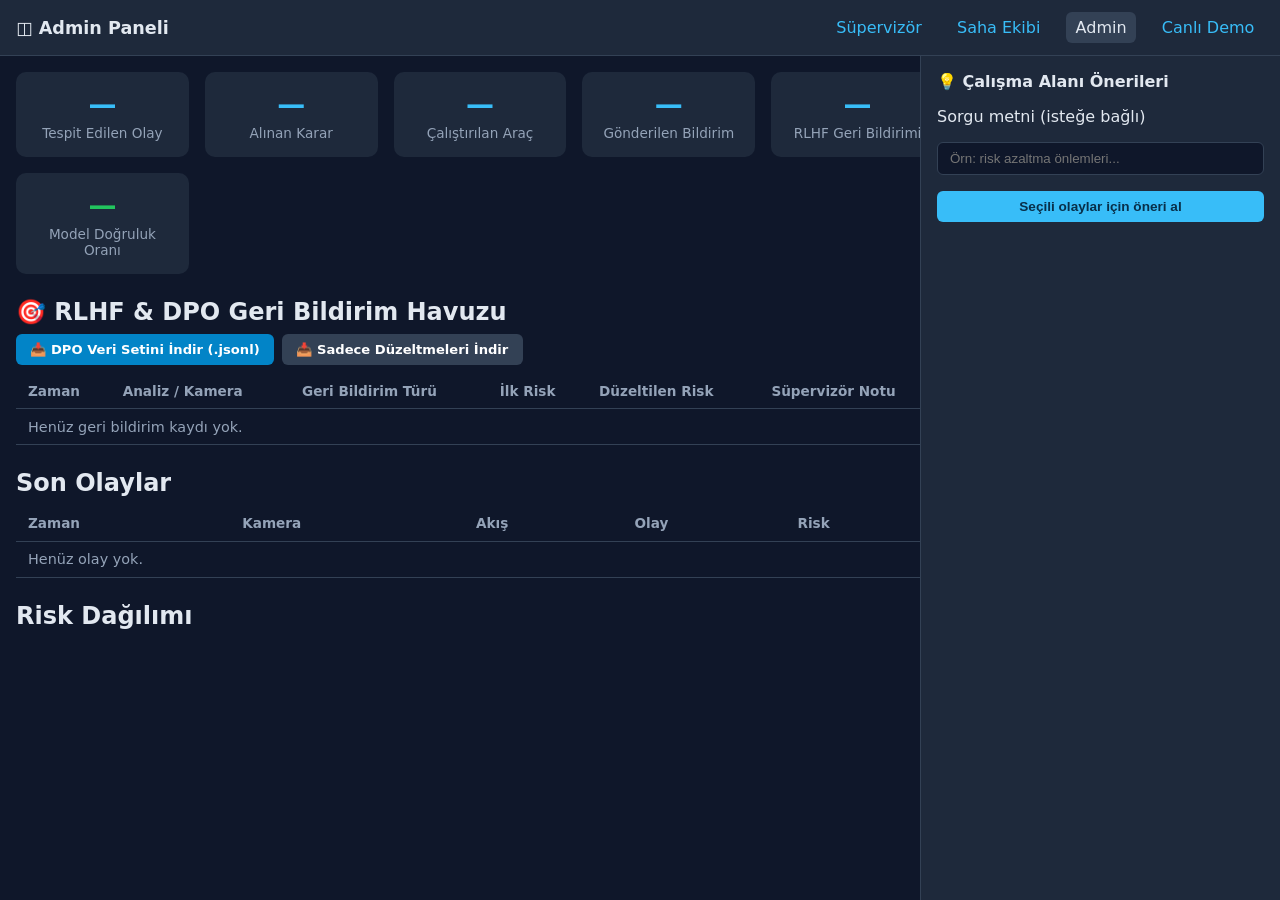
==== commit bebcd045: "demo sayfası eklendi" ====
--- a/backend/gateway/static/admin.html
+++ b/backend/gateway/static/admin.html
@@ -14,6 +14,7 @@
       <a href="index.html">Süpervizör</a>
       <a href="saha.html">Saha Ekibi</a>
       <a href="admin.html" class="active">Admin</a>
+      <a href="demo.html">Canlı Demo</a>
     </nav>
   </header>
   <div class="app with-sidebar">
--- a/backend/gateway/static/styles.css
+++ b/backend/gateway/static/styles.css
@@ -684,3 +684,138 @@
   border-radius: 4px;
   font-size: 0.85em;
 }
+
+/* ---------------------------------------------------------------------- */
+/* Canlı Demo Sayfası                                                    */
+/* ---------------------------------------------------------------------- */
+
+.demo-app .main {
+  max-width: 1100px;
+  margin: 0 auto;
+  padding-bottom: 2rem;
+}
+
+.upload-section {
+  padding: 2.2rem 1.5rem;
+  border: 2px dashed var(--surface-2);
+  border-radius: 12px;
+  text-align: center;
+  transition: border-color 0.2s, background 0.2s;
+}
+.upload-section.drag-over {
+  border-color: var(--accent);
+  background: rgba(56, 189, 248, 0.08);
+}
+
+.drop-zone { cursor: pointer; }
+.drop-icon { font-size: 2.2rem; }
+.drop-title { font-weight: 600; margin-top: 0.6rem; }
+.drop-hint { color: var(--muted); font-size: 0.85rem; margin-top: 0.25rem; }
+
+.progress-section { margin: 1.2rem 0; }
+.progress-bar {
+  height: 8px;
+  background: var(--surface-2);
+  border-radius: 4px;
+  overflow: hidden;
+}
+.progress-fill {
+  width: 0%;
+  height: 100%;
+  background: var(--accent);
+  transition: width 0.3s;
+}
+.progress-steps {
+  display: flex;
+  gap: 1rem;
+  margin-top: 0.6rem;
+  font-size: 0.78rem;
+  color: var(--muted);
+  flex-wrap: wrap;
+}
+.progress-steps .done { color: var(--success); }
+.progress-steps .active { color: var(--accent); font-weight: 600; }
+
+.video-section { margin: 1.5rem 0; }
+.video-wrapper {
+  position: relative;
+  width: 100%;
+  aspect-ratio: 16/9;
+  background: #000;
+  border-radius: 10px;
+  overflow: hidden;
+}
+.video-wrapper video,
+.video-wrapper canvas {
+  position: absolute;
+  inset: 0;
+  width: 100%;
+  height: 100%;
+}
+.video-wrapper canvas { pointer-events: none; }
+
+.video-meta {
+  display: flex;
+  gap: 1rem;
+  align-items: center;
+  flex-wrap: wrap;
+  margin-top: 0.6rem;
+  font-size: 0.82rem;
+  color: var(--muted);
+}
+
+.decision-summary { margin: 1.4rem 0; }
+.summary-head {
+  display: flex;
+  align-items: center;
+  gap: 0.8rem;
+  margin-bottom: 0.6rem;
+}
+
+.detail-analysis {
+  margin-top: 2rem;
+  padding-top: 1.2rem;
+  border-top: 1px solid var(--surface-2);
+}
+.detail-tabs {
+  display: flex;
+  gap: 0.5rem;
+  margin-bottom: 1rem;
+  flex-wrap: wrap;
+}
+.tab-btn {
+  background: var(--surface-2);
+  color: var(--text);
+  border: none;
+  border-radius: 6px;
+  padding: 0.45rem 0.8rem;
+  cursor: pointer;
+  font-size: 0.85rem;
+  font-weight: 600;
+}
+.tab-btn:hover { background: rgba(56, 189, 248, 0.2); }
+.tab-btn.active { background: var(--accent); color: #082f49; }
+.tab-content { display: none; }
+.tab-content.active { display: block; }
+
+.detail-analysis h3 {
+  font-size: 0.95rem;
+  margin: 1rem 0 0.5rem;
+}
+
+.snapshot-json {
+  background: rgba(15, 23, 42, 0.6);
+  border: 1px solid var(--surface-2);
+  border-radius: 6px;
+  padding: 0.75rem;
+  font-family: ui-monospace, SFMono-Regular, Menlo, Consolas, monospace;
+  font-size: 0.75rem;
+  color: #cbd5e1;
+  white-space: pre-wrap;
+  max-height: 320px;
+  overflow-y: auto;
+}
+
+@media (max-width: 700px) {
+  .progress-steps { gap: 0.5rem; }
+}
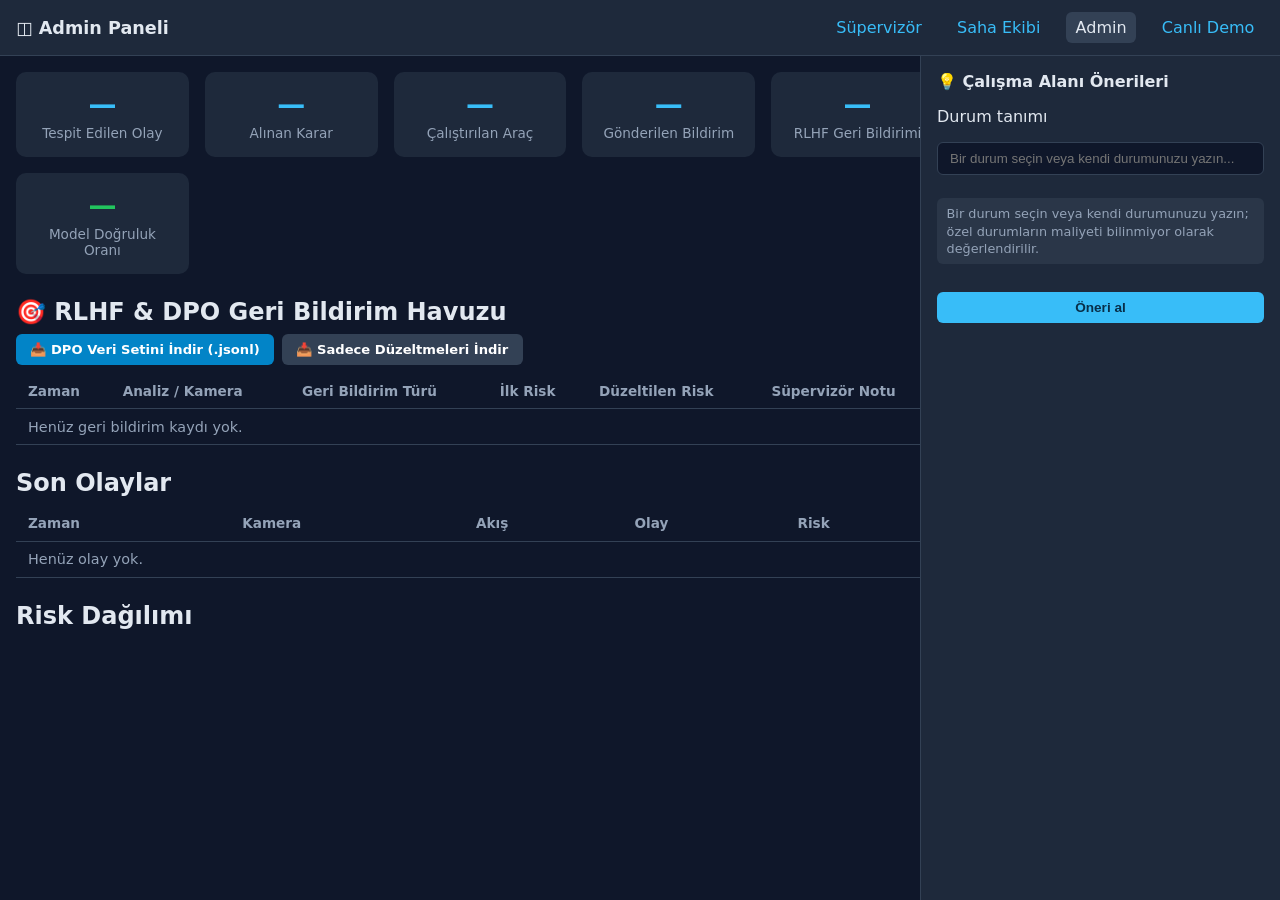
==== commit 3e7da3df: "bir takı" ====
--- a/backend/gateway/static/admin.html
+++ b/backend/gateway/static/admin.html
@@ -59,11 +59,16 @@
 
     <aside class="sidebar" style="width:360px;">
       <h2>💡 Çalışma Alanı Önerileri</h2>
-      <label class="meta" for="query-text">Sorgu metni (isteğe bağlı)</label>
+      <label class="meta" for="query-text">Durum tanımı</label>
       <div class="query-input-row">
-        <input id="query-text" type="text" placeholder="Örn: risk azaltma önlemleri..." />
+        <input id="query-text" type="text" list="common-conditions"
+          placeholder="Bir durum seçin veya kendi durumunuzu yazın..." autocomplete="off" />
+        <datalist id="common-conditions"></datalist>
       </div>
-      <button id="suggest-btn" class="btn" style="width:100%;">Seçili olaylar için öneri al</button>
+      <div id="condition-cost" class="condition-cost" aria-live="polite">
+        Kendi durumunuzu yazabilirsiniz; maliyeti bilinmiyor olarak değerlendirilir.
+      </div>
+      <button id="suggest-btn" class="btn" style="width:100%;">Öneri al</button>
       <!--
         Öneriler düz metin satırları olarak listelenir: başlık, kategori,
         öncelik, skor, maliyet. Tıklanamaz; sohbet/yorum bölümü kasıtlı
--- a/backend/gateway/static/styles.css
+++ b/backend/gateway/static/styles.css
@@ -447,6 +447,25 @@
 .timeline-sev.medium { background: rgba(245, 158, 11, 0.2); color: #fcd34d; }
 .timeline-sev.low { background: rgba(34, 197, 94, 0.2); color: #86efac; }
 .timeline-item .meta { overflow: hidden; text-overflow: ellipsis; white-space: nowrap; }
+
+.timestamp-link {
+  color: var(--accent);
+  text-decoration: underline;
+  cursor: pointer;
+  font-weight: 600;
+  padding: 0.05rem 0.3rem;
+  border-radius: 4px;
+  background: rgba(56, 189, 248, 0.12);
+  display: inline-block;
+  margin: 0 0.15rem;
+  transition: all 0.15s ease;
+}
+.timestamp-link:hover {
+  background: rgba(56, 189, 248, 0.3);
+  color: #fff;
+  text-decoration: none;
+  transform: translateY(-1px);
+}
 
 /* ---------------------------------------------------------------------- */
 /* RLHF / Human-in-the-Loop geri bildirim paneli                           */
@@ -646,7 +665,7 @@
 }
 .suggestion-title { font-size: 0.88rem; font-weight: 600; margin-bottom: 0.25rem; }
 
-/* Admin sidebar'daki sorgu metni girişi. */
+/* Admin sidebar'daki yazılabilir durum hızlı seçimi. */
 .query-input-row { display: flex; gap: 0.5rem; }
 .query-input-row input {
   flex: 1;
@@ -655,6 +674,20 @@
   border-radius: 6px;
   color: var(--text);
   padding: 0.5rem 0.75rem;
+}
+.condition-cost {
+  min-height: 2.35rem;
+  margin: 0.45rem 0 0.7rem;
+  padding: 0.45rem 0.6rem;
+  border-radius: 6px;
+  background: rgba(148, 163, 184, 0.1);
+  color: var(--muted);
+  font-size: 0.8rem;
+  line-height: 1.35;
+}
+.condition-cost.known {
+  color: #86efac;
+  background: rgba(34, 197, 94, 0.12);
 }
 
 /* ---------------------------------------------------------------------- */
@@ -819,3 +852,97 @@
 @media (max-width: 700px) {
   .progress-steps { gap: 0.5rem; }
 }
+
+/* ---------------------------------------------------------------------- */
+/* Canlı Demo sayfası: kanıt / açıklama metinleri tam görünsün             */
+/* ---------------------------------------------------------------------- */
+.demo-app .timeline-item {
+  grid-template-columns: 3.4rem 9rem 4.2rem 1fr;
+  align-items: start;
+}
+
+.demo-app .timeline-item .meta {
+  white-space: normal;
+  overflow: visible;
+  text-overflow: clip;
+}
+
+.demo-app .timeline-item .meta:nth-last-child(1),
+.demo-app .timeline-item .meta:nth-last-child(2) {
+  grid-column: 4;
+}
+
+.demo-app .timeline-item .meta:nth-last-child(2) {
+  margin-bottom: 0.15rem;
+}
+
+.demo-app .btn-disabled {
+  opacity: 0.55;
+  cursor: not-allowed;
+}
+
+/* ---------------------------------------------------------------------- */
+/* Canlı Demo sayfası: kanal çıktısı tab'ları                              */
+/* ---------------------------------------------------------------------- */
+.demo-tabs {
+  display: flex;
+  gap: 0.4rem;
+  flex-wrap: wrap;
+  margin: 1.2rem 0 1rem;
+  border-bottom: 1px solid var(--surface-2);
+  padding-bottom: 0.5rem;
+}
+
+.demo-tab {
+  background: transparent;
+  border: 1px solid var(--surface-2);
+  border-radius: 8px 8px 0 0;
+  color: var(--text);
+  padding: 0.45rem 0.9rem;
+  cursor: pointer;
+  font-size: 0.9rem;
+  opacity: 0.75;
+}
+
+.demo-tab:hover { opacity: 1; background: rgba(56, 189, 248, 0.08); }
+
+.demo-tab.active {
+  opacity: 1;
+  border-color: var(--accent);
+  color: var(--accent);
+  background: rgba(56, 189, 248, 0.1);
+  font-weight: 600;
+}
+
+.tab-pane { display: none; }
+.tab-pane.active { display: block; }
+
+.channel-meta {
+  padding: 0.4rem 0.6rem;
+  background: rgba(56, 189, 248, 0.07);
+  border-radius: 8px;
+  margin-bottom: 0.6rem;
+}
+
+.channel-chips {
+  list-style: none;
+  display: flex;
+  flex-wrap: wrap;
+  gap: 0.45rem;
+  padding: 0;
+  margin: 0.4rem 0 1rem;
+}
+
+.channel-chips .chip {
+  border: 1px solid var(--surface-2);
+  border-radius: 999px;
+  padding: 0.3rem 0.8rem;
+  font-size: 0.85rem;
+  background: rgba(51, 65, 85, 0.35);
+}
+
+.channel-chips .empty-state {
+  list-style: none;
+  opacity: 0.7;
+  font-size: 0.9rem;
+}
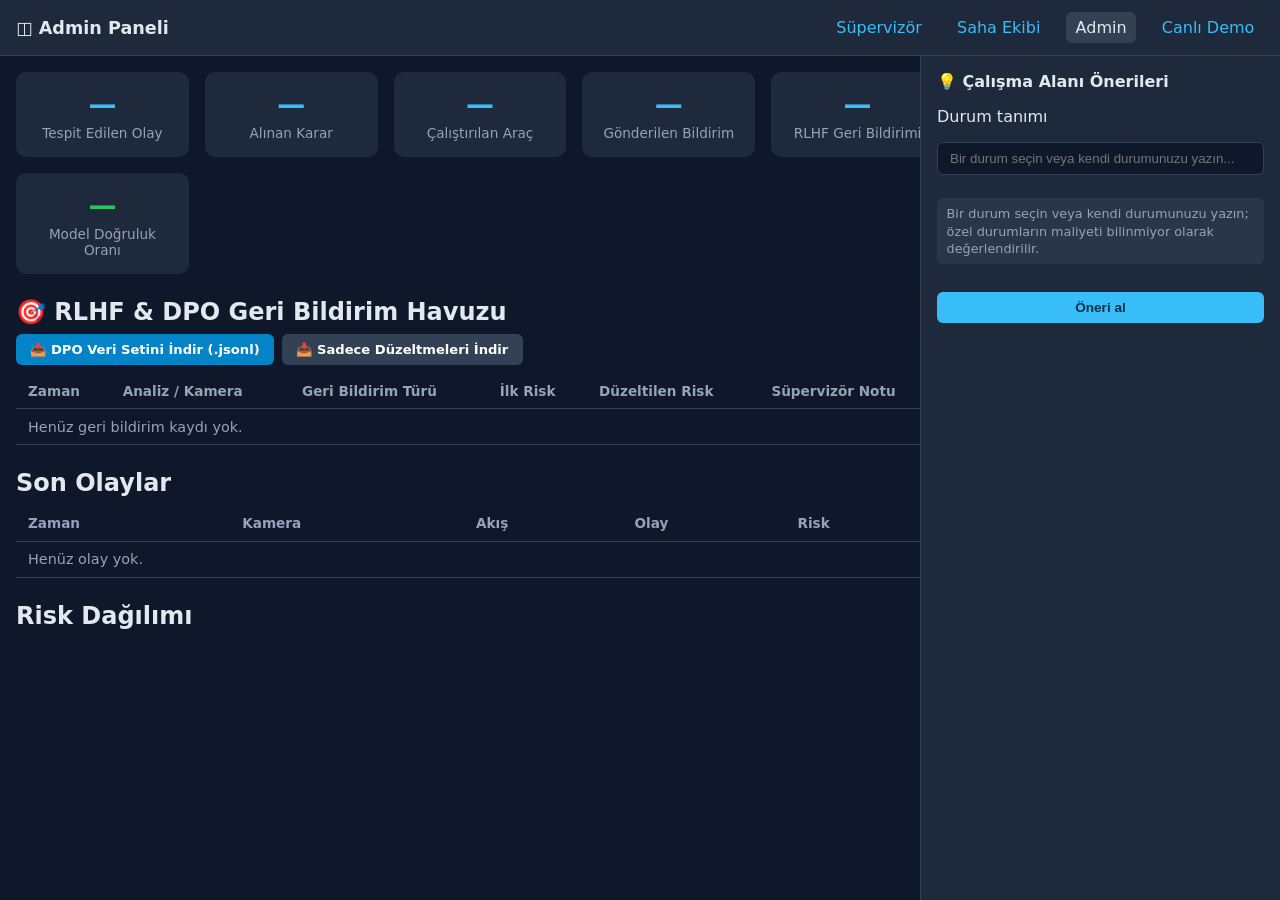
==== commit df48b9af: "-" ====
--- a/backend/gateway/static/admin.html
+++ b/backend/gateway/static/admin.html
@@ -5,7 +5,7 @@
   <meta name="viewport" content="width=device-width, initial-scale=1.0" />
   <title>Admin | Video Risk Analizi</title>
   <link rel="stylesheet" href="styles.css" />
-  <script type="module" src="admin.js"></script>
+  <script type="module" src="admin.js?v=3"></script>
 </head>
 <body>
   <header>
@@ -60,10 +60,22 @@
     <aside class="sidebar" style="width:360px;">
       <h2>💡 Çalışma Alanı Önerileri</h2>
       <label class="meta" for="query-text">Durum tanımı</label>
-      <div class="query-input-row">
-        <input id="query-text" type="text" list="common-conditions"
+      <div class="query-input-row condition-combobox">
+        <input id="query-text" type="text" role="combobox" aria-autocomplete="list"
+          aria-expanded="false" aria-controls="common-conditions"
           placeholder="Bir durum seçin veya kendi durumunuzu yazın..." autocomplete="off" />
-        <datalist id="common-conditions"></datalist>
+        <div id="common-conditions" class="condition-options" role="listbox">
+          <button class="condition-option" type="button" role="option" data-condition-id="forklift_yaya_yakinligi"><div>Forklift-yaya tehlikeli yakınlığı</div><div class="condition-option-cost">Tahmini maliyet: 15.000 - 60.000 TRY</div></button>
+          <button class="condition-option" type="button" role="option" data-condition-id="kkd_eksikligi"><div>KKD eksikliği (baret/yelek)</div><div class="condition-option-cost">Tahmini maliyet: 8.000 - 35.000 TRY</div></button>
+          <button class="condition-option" type="button" role="option" data-condition-id="kaygan_zemin"><div>Kaygan veya ıslak zemin</div><div class="condition-option-cost">Tahmini maliyet: 3.000 - 12.000 TRY</div></button>
+          <button class="condition-option" type="button" role="option" data-condition-id="forklift_hiz_asimi"><div>Forklift hız aşımı</div><div class="condition-option-cost">Tahmini maliyet: 25.000 - 90.000 TRY</div></button>
+          <button class="condition-option" type="button" role="option" data-condition-id="forklift_devrilme_riski"><div>Forklift devrilme riski</div><div class="condition-option-cost">Tahmini maliyet: 20.000 - 75.000 TRY</div></button>
+          <button class="condition-option" type="button" role="option" data-condition-id="yuksekten_dusme_riski"><div>Yüksekten düşme riski</div><div class="condition-option-cost">Tahmini maliyet: 10.000 - 45.000 TRY</div></button>
+          <button class="condition-option" type="button" role="option" data-condition-id="yangin_veya_duman"><div>Yangın veya duman</div><div class="condition-option-cost">Tahmini maliyet: 30.000 - 120.000 TRY</div></button>
+          <button class="condition-option" type="button" role="option" data-condition-id="makine_sikisma_riski"><div>Makinede sıkışma/ezilme riski</div><div class="condition-option-cost">Tahmini maliyet: 15.000 - 80.000 TRY</div></button>
+          <button class="condition-option" type="button" role="option" data-condition-id="kalabalik_ve_ergonomi"><div>Çalışma alanında kalabalık/ergonomi sorunu</div><div class="condition-option-cost">Tahmini maliyet: 5.000 - 25.000 TRY</div></button>
+          <button class="condition-option" type="button" role="option" data-condition-id="yetkisiz_alana_giris"><div>Yetkisiz veya kısıtlı alana giriş</div><div class="condition-option-cost">Tahmini maliyet: 12.000 - 50.000 TRY</div></button>
+        </div>
       </div>
       <div id="condition-cost" class="condition-cost" aria-live="polite">
         Kendi durumunuzu yazabilirsiniz; maliyeti bilinmiyor olarak değerlendirilir.
--- a/backend/gateway/static/styles.css
+++ b/backend/gateway/static/styles.css
@@ -664,17 +664,49 @@
   border-left: 3px solid var(--accent);
 }
 .suggestion-title { font-size: 0.88rem; font-weight: 600; margin-bottom: 0.25rem; }
-
-/* Admin sidebar'daki yazılabilir durum hızlı seçimi. */
-.query-input-row { display: flex; gap: 0.5rem; }
+.accepted-condition { border-left-color: var(--success); }
+
+/* Tek yazılabilir durum combobox'ı: tıklanınca hızlı seçimler inputun altında açılır. */
+.query-input-row.condition-combobox {
+  position: relative;
+  display: block;
+}
 .query-input-row input {
-  flex: 1;
+  width: 100%;
   background: var(--bg);
   border: 1px solid var(--surface-2);
   border-radius: 6px;
   color: var(--text);
   padding: 0.5rem 0.75rem;
 }
+.condition-options {
+  display: none;
+  position: static;
+  z-index: 20;
+  margin-top: 0.3rem;
+  max-height: 15rem;
+  overflow-y: auto;
+  background: var(--bg);
+  border: 1px solid var(--accent);
+  border-radius: 6px;
+  box-shadow: 0 8px 20px rgba(0, 0, 0, 0.35);
+}
+.condition-combobox:focus-within .condition-options,
+.condition-options.is-open { display: block; }
+.condition-option {
+  display: block;
+  width: 100%;
+  border: 0;
+  border-bottom: 1px solid var(--surface-2);
+  background: transparent;
+  color: var(--text);
+  padding: 0.55rem 0.7rem;
+  text-align: left;
+  cursor: pointer;
+}
+.condition-option:last-child { border-bottom: 0; }
+.condition-option:hover, .condition-option:focus { background: var(--surface-2); outline: none; }
+.condition-option-cost { color: var(--muted); font-size: 0.78rem; }
 .condition-cost {
   min-height: 2.35rem;
   margin: 0.45rem 0 0.7rem;
